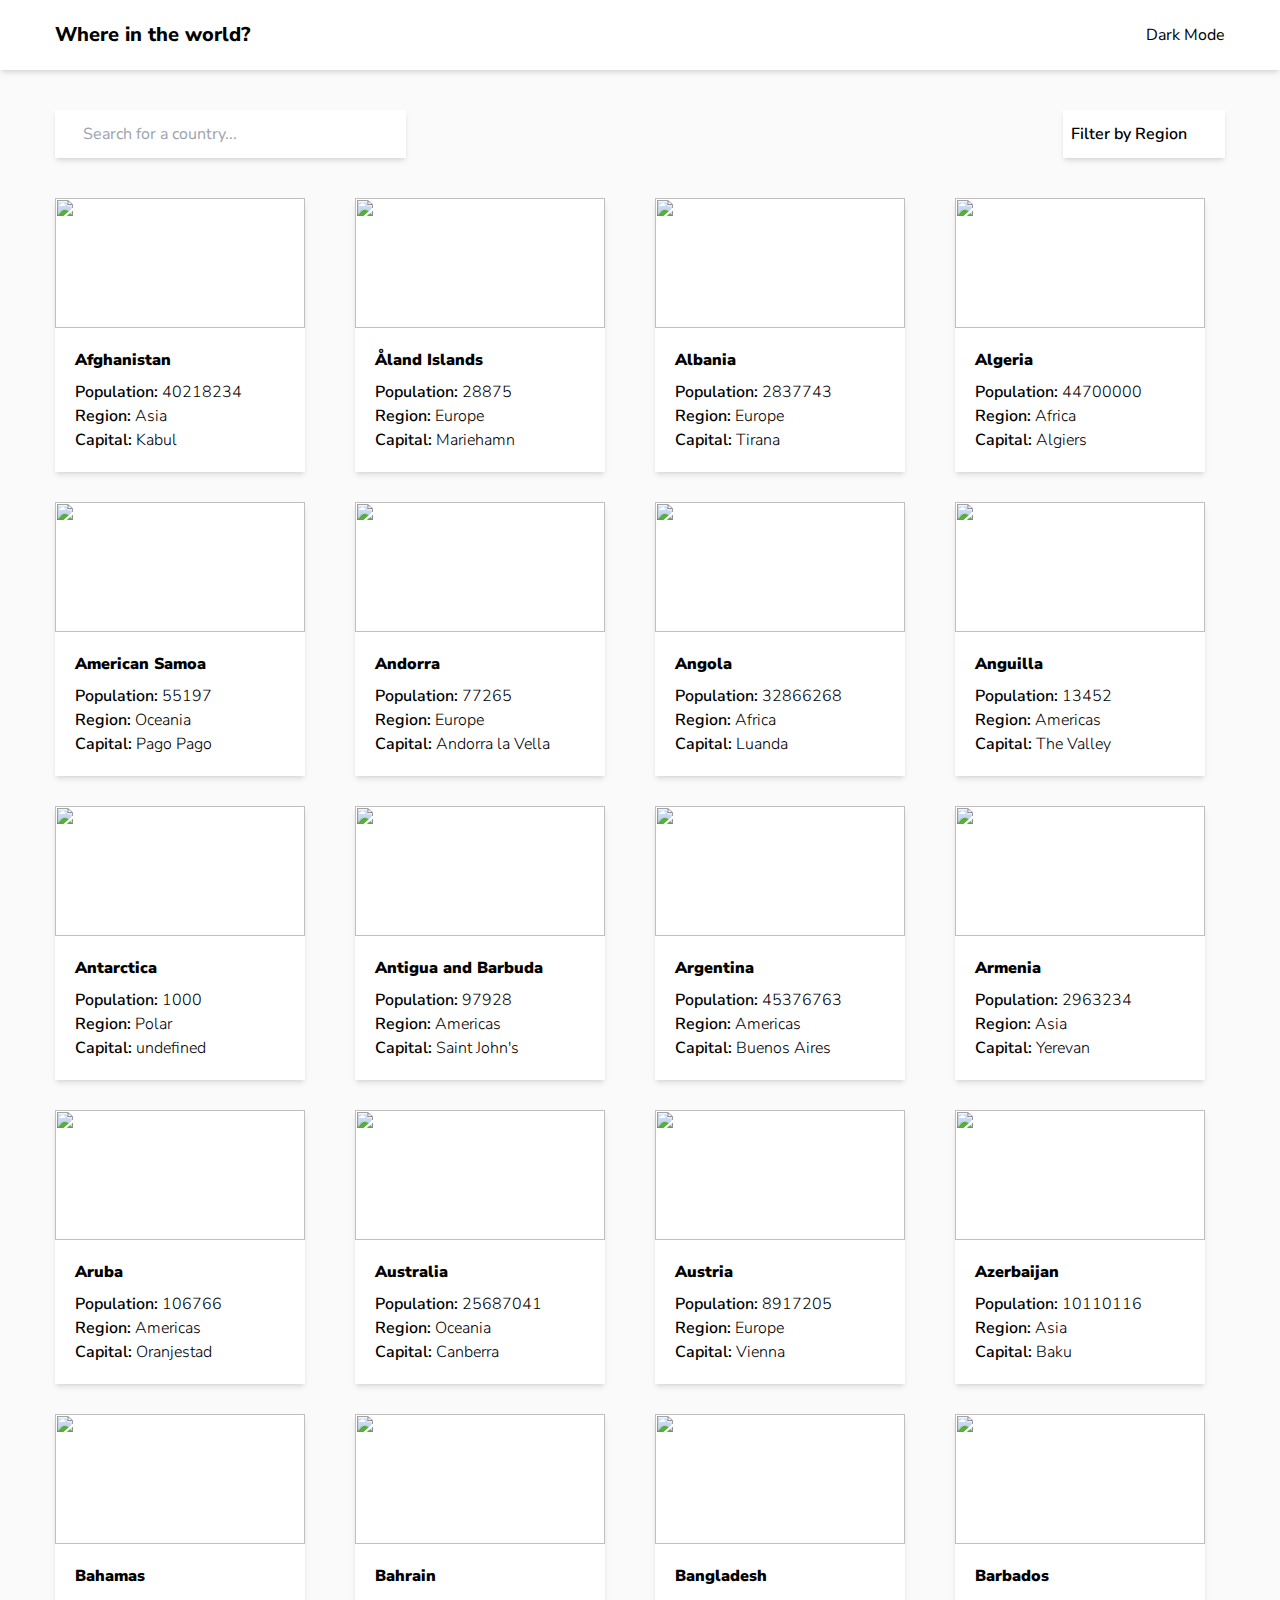
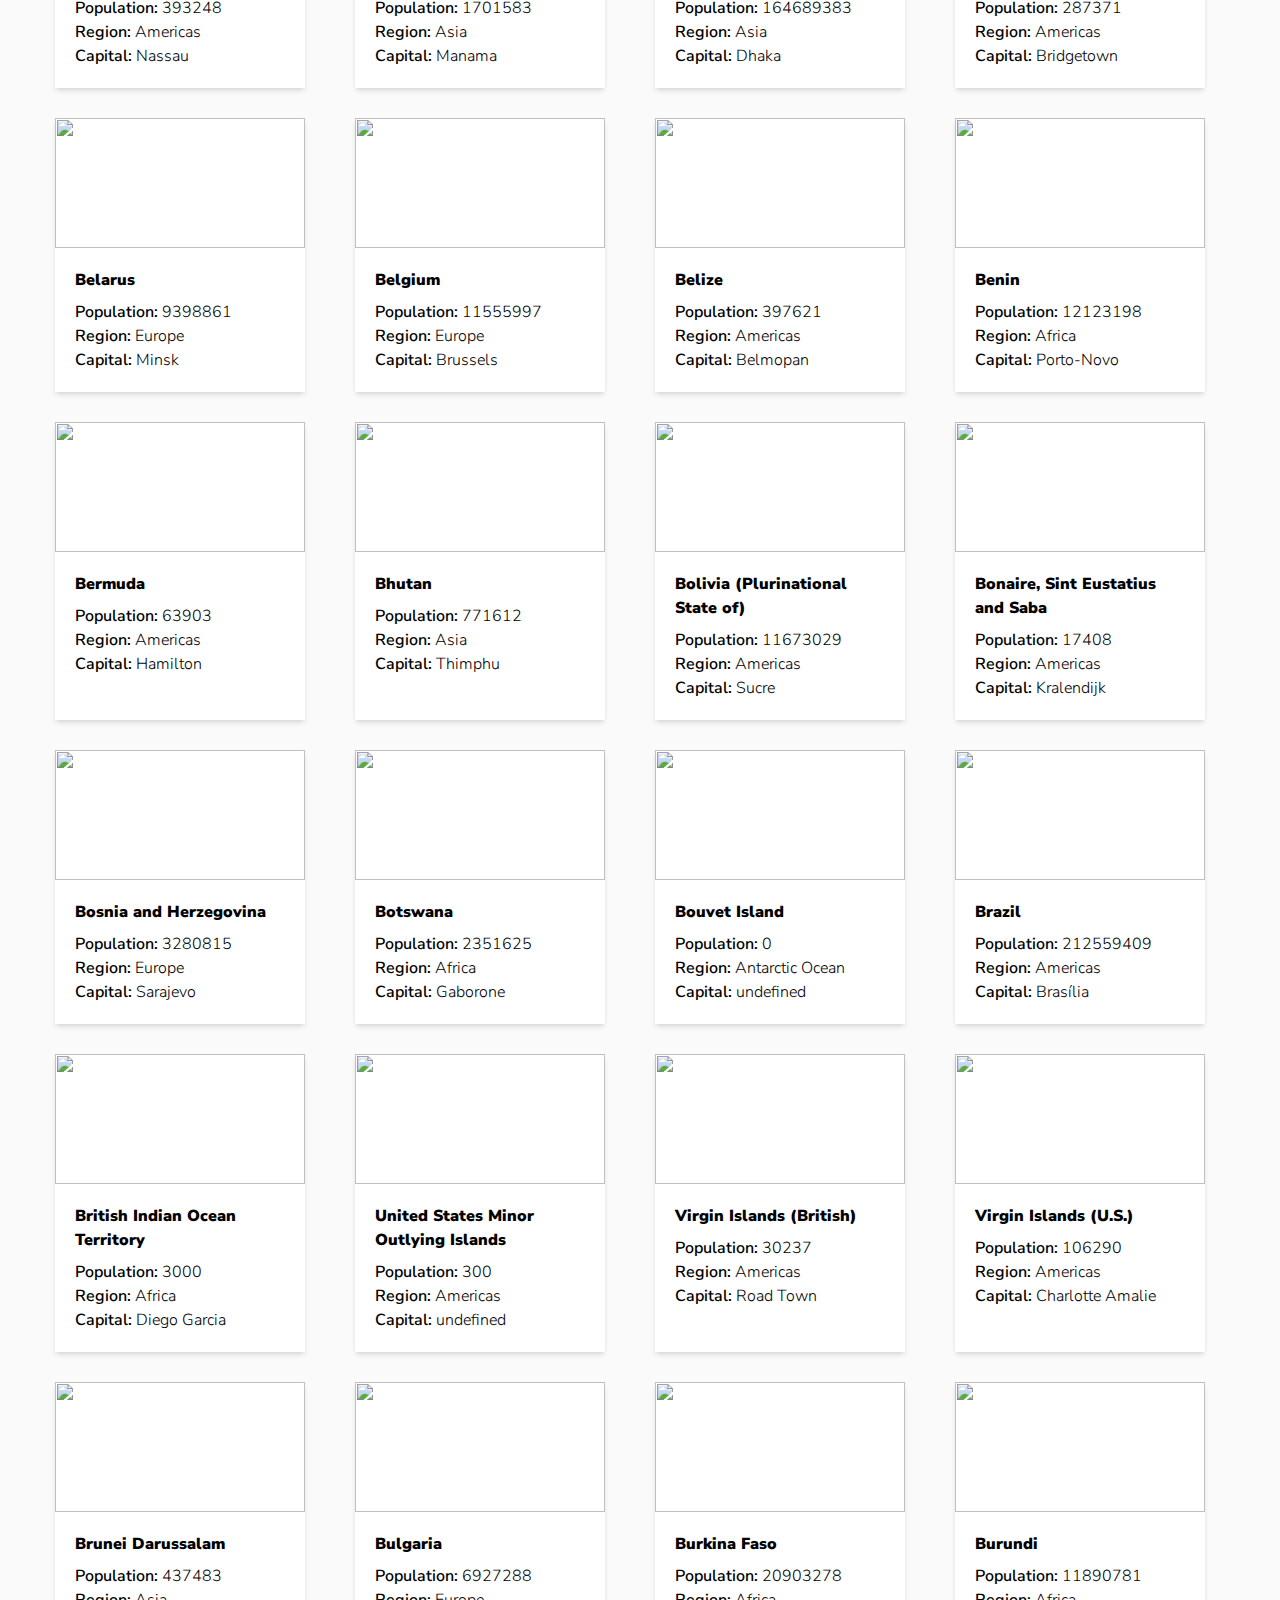
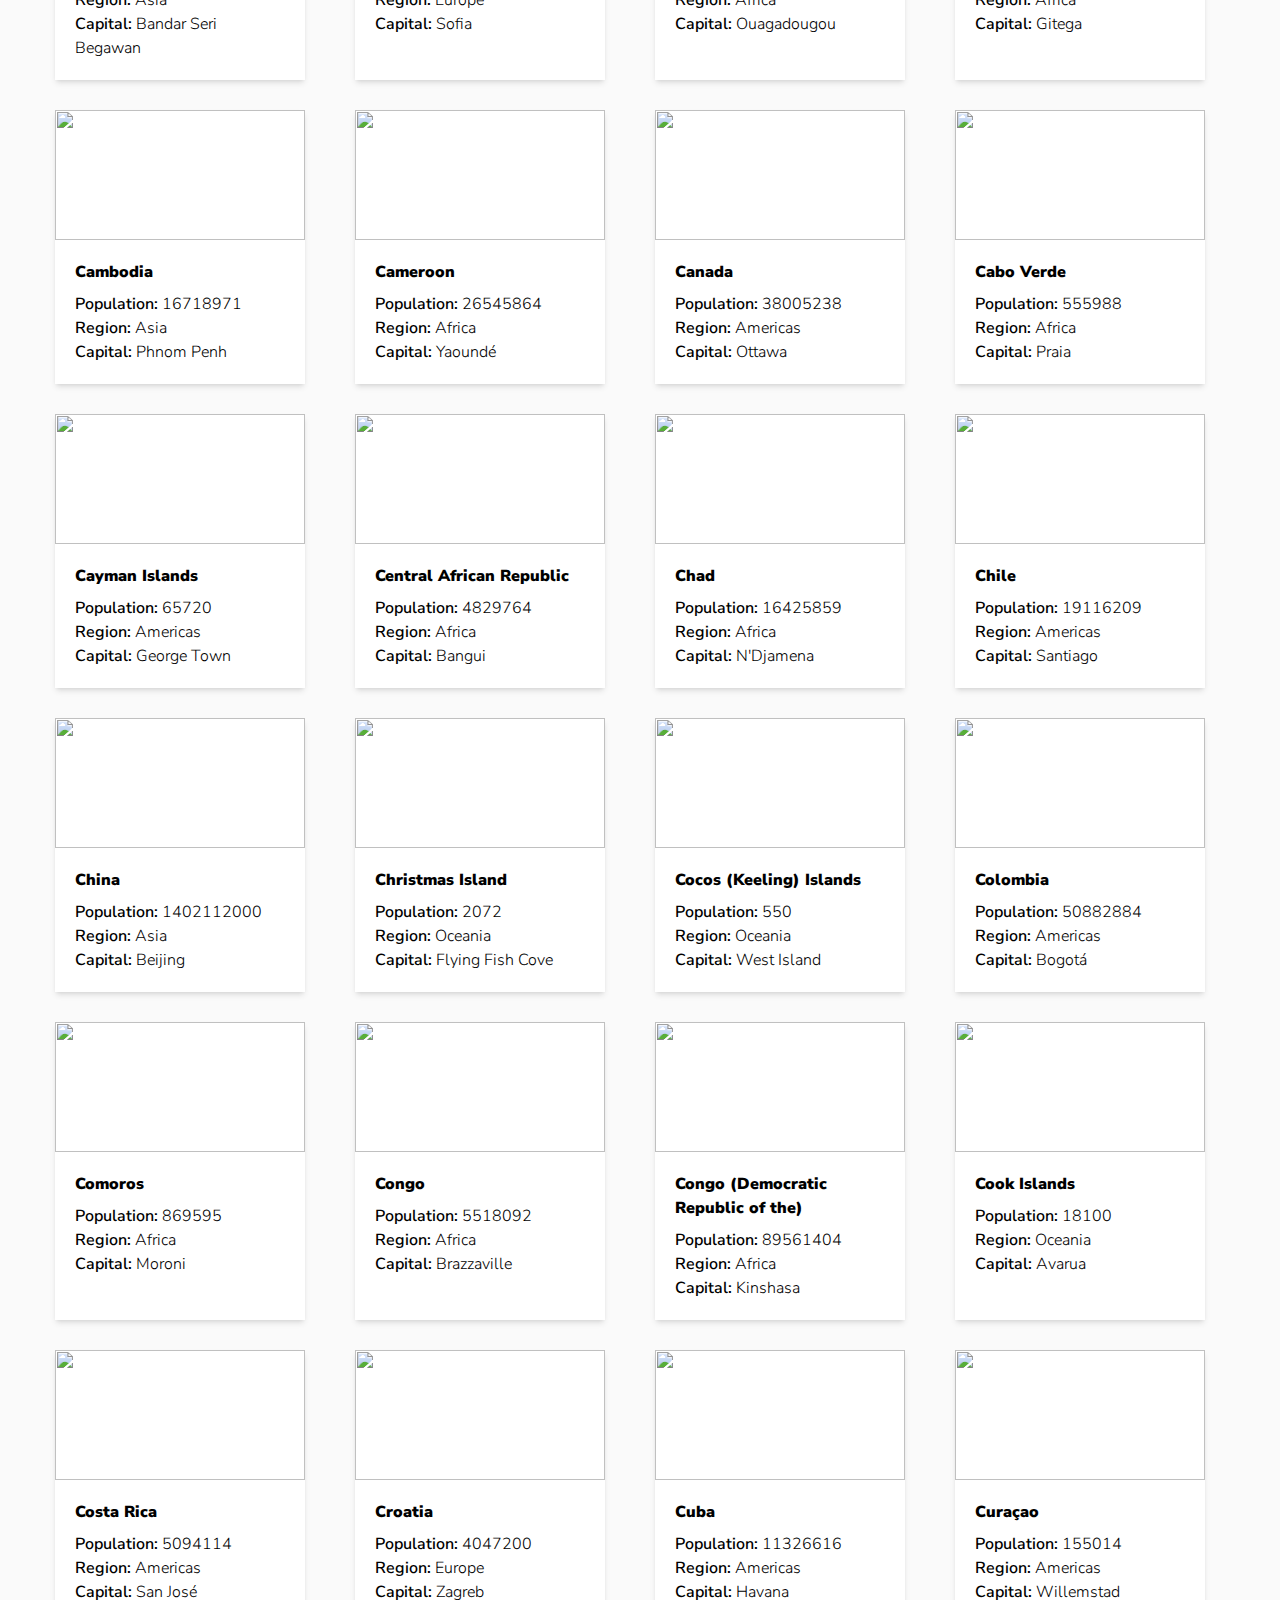
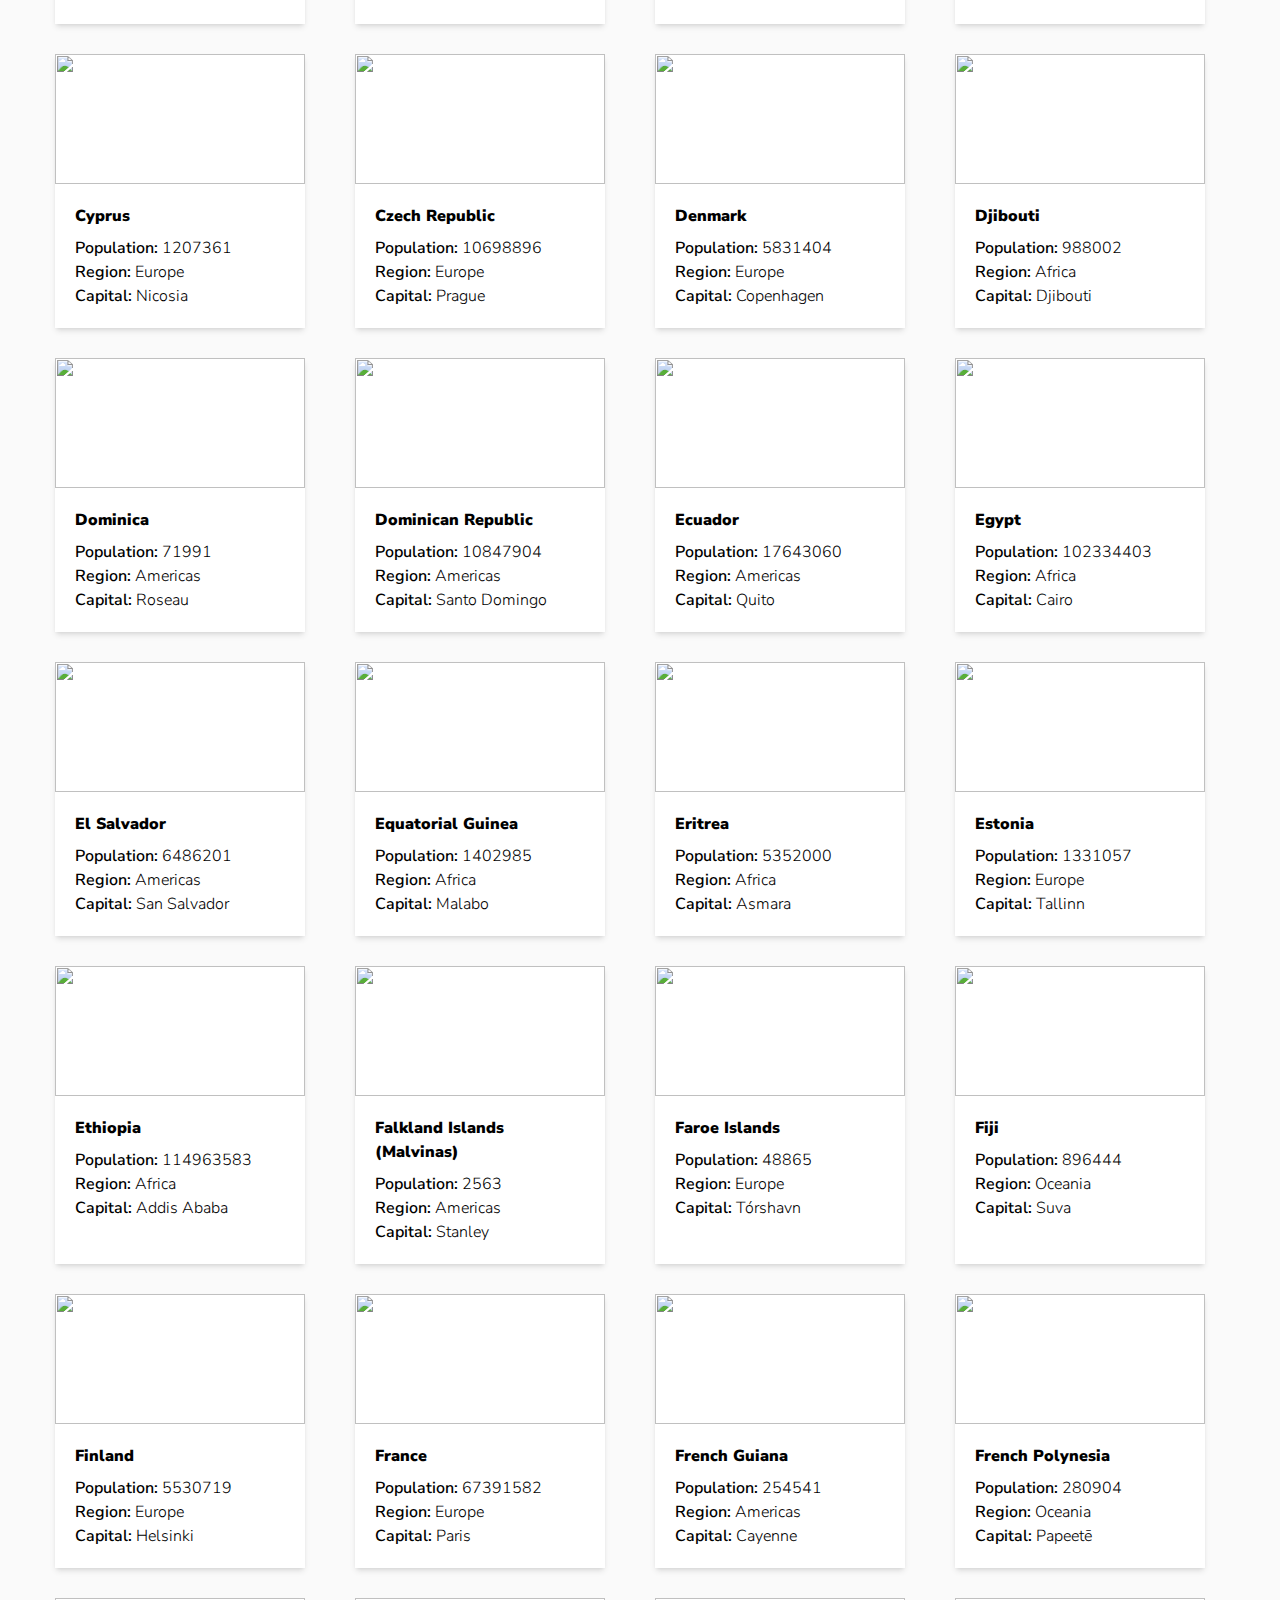
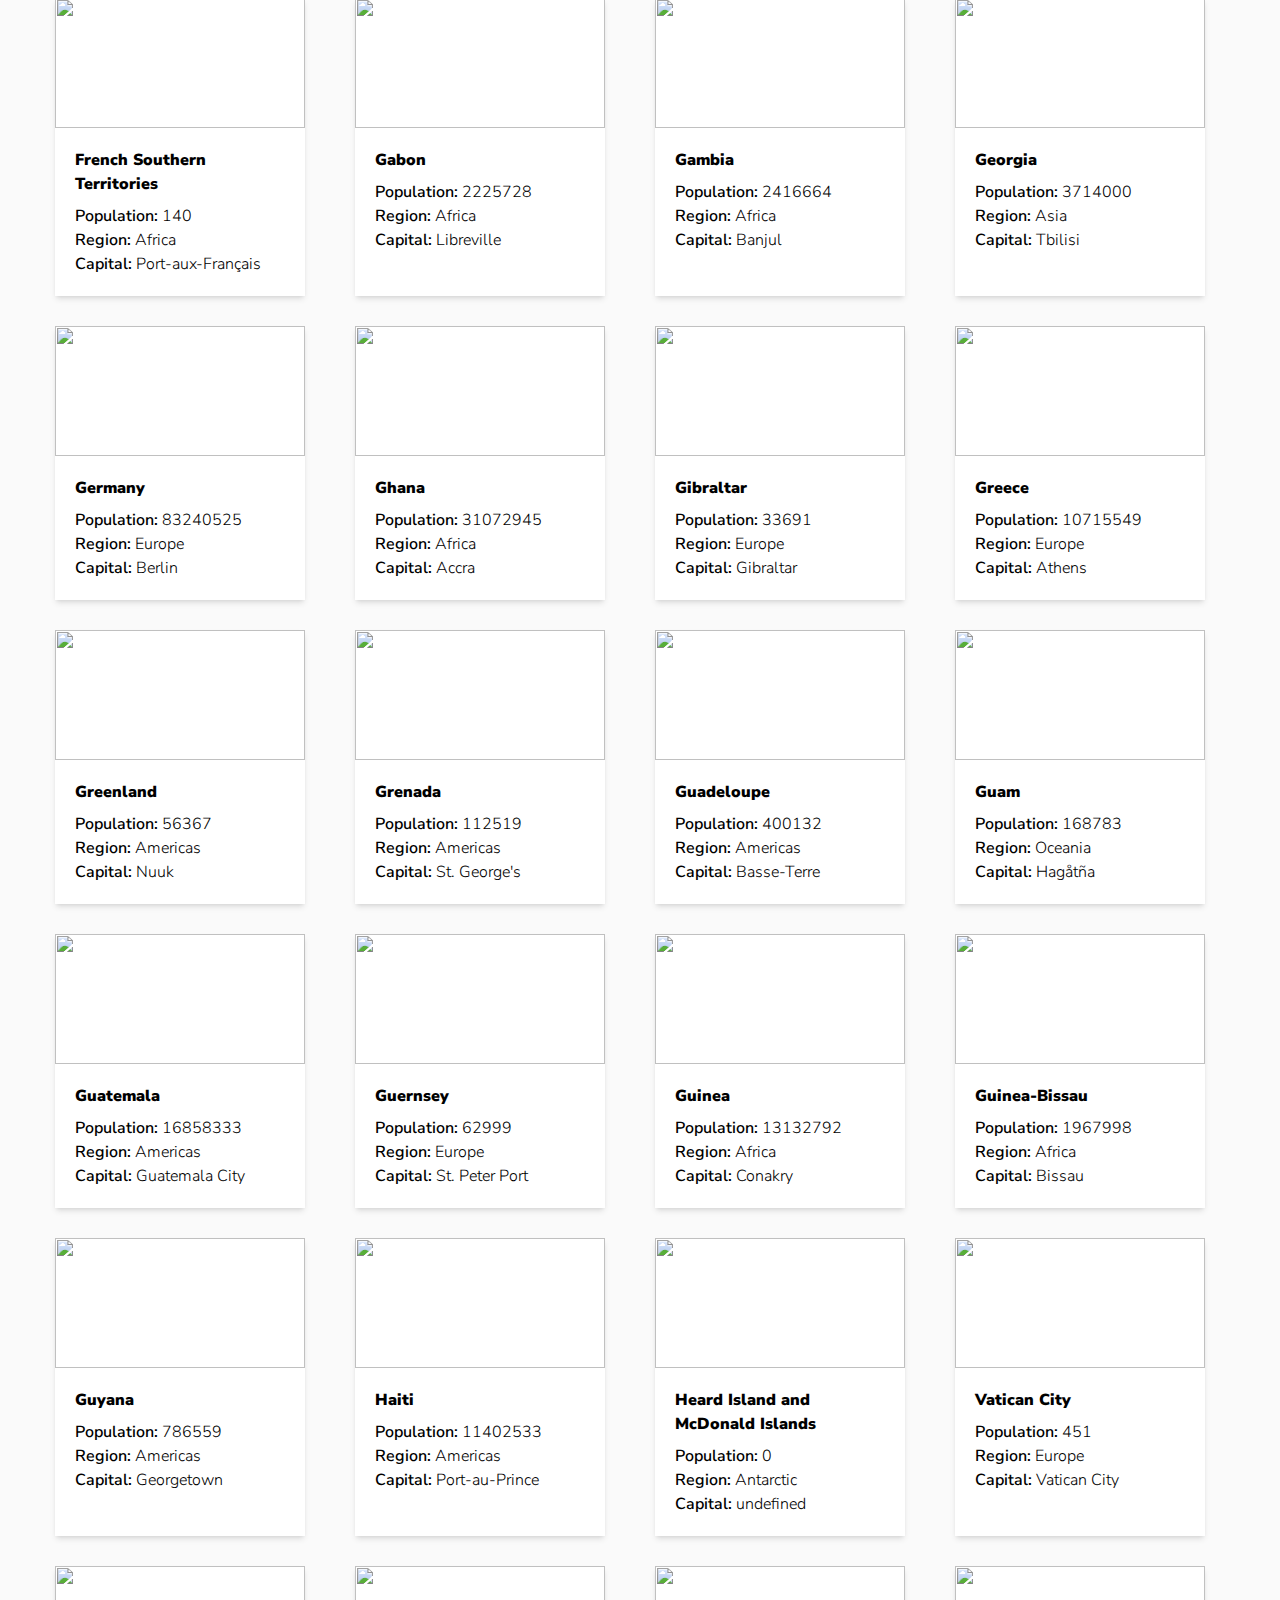
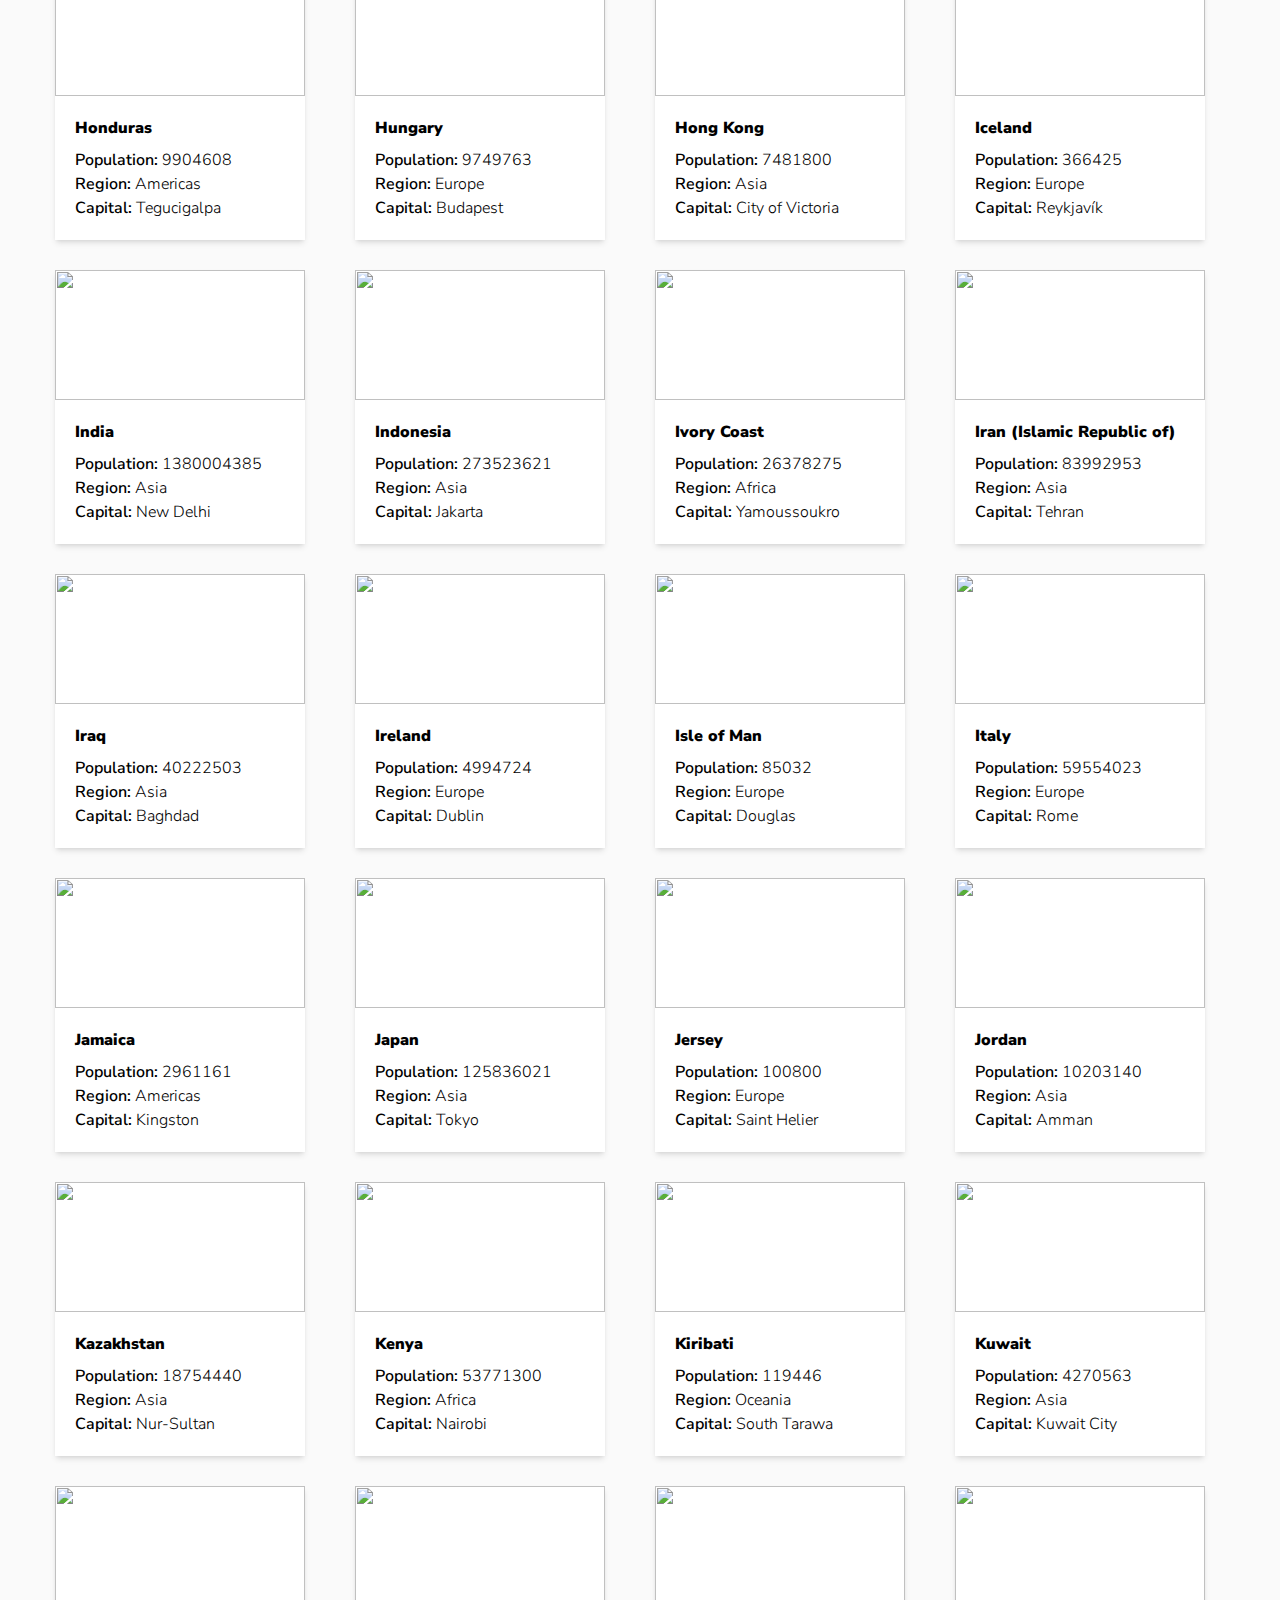
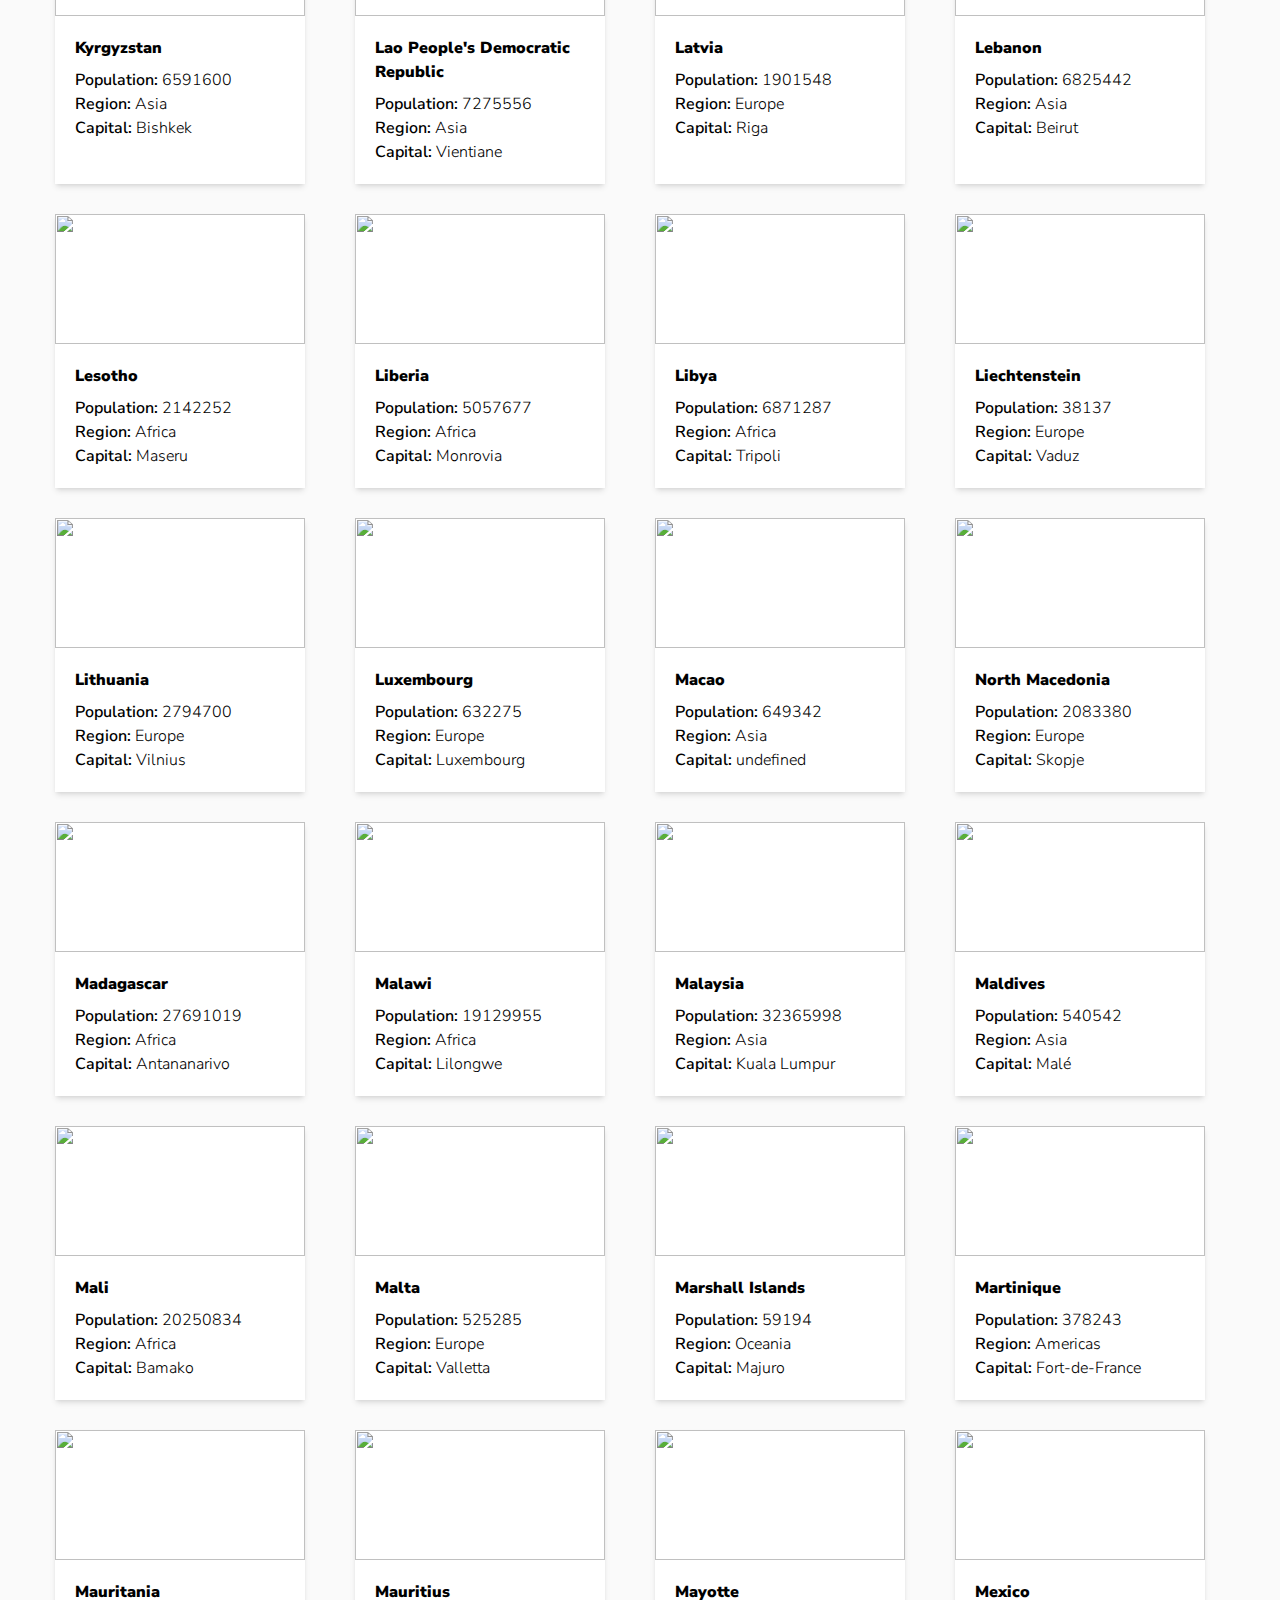
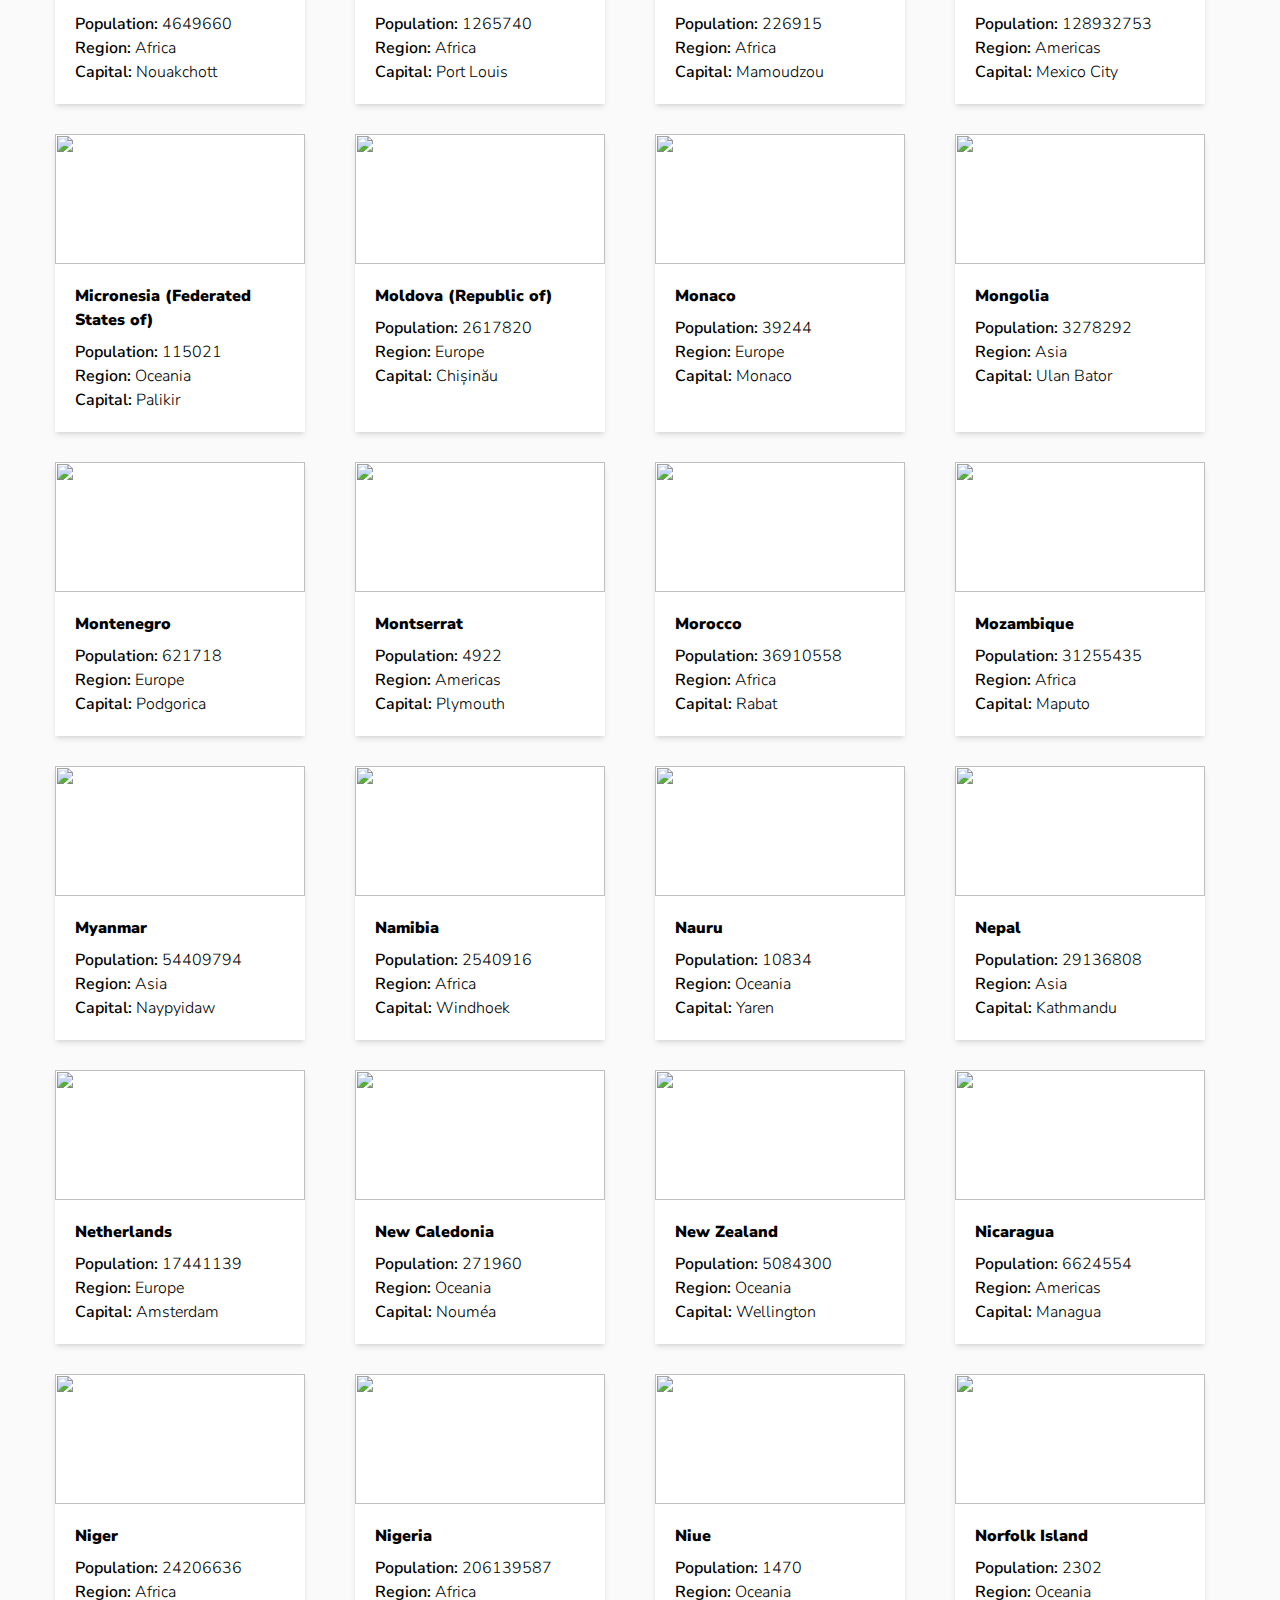
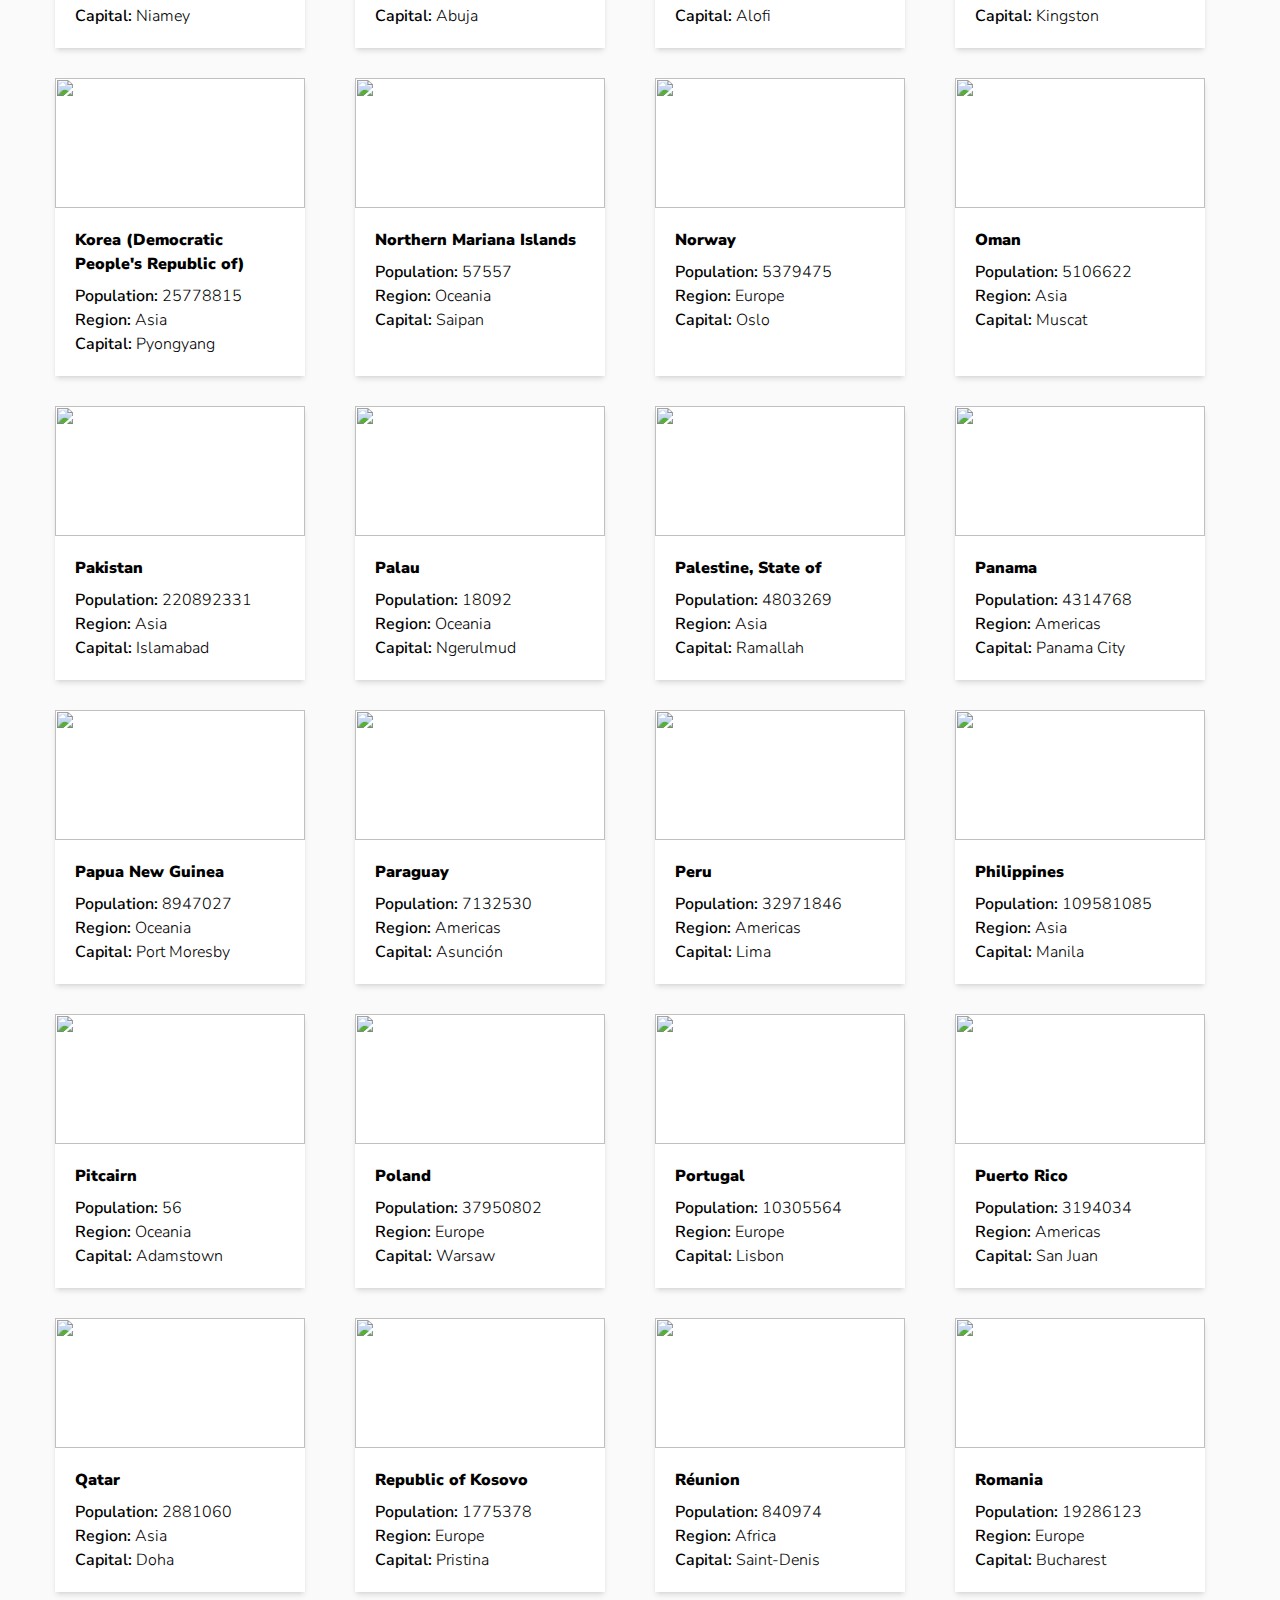
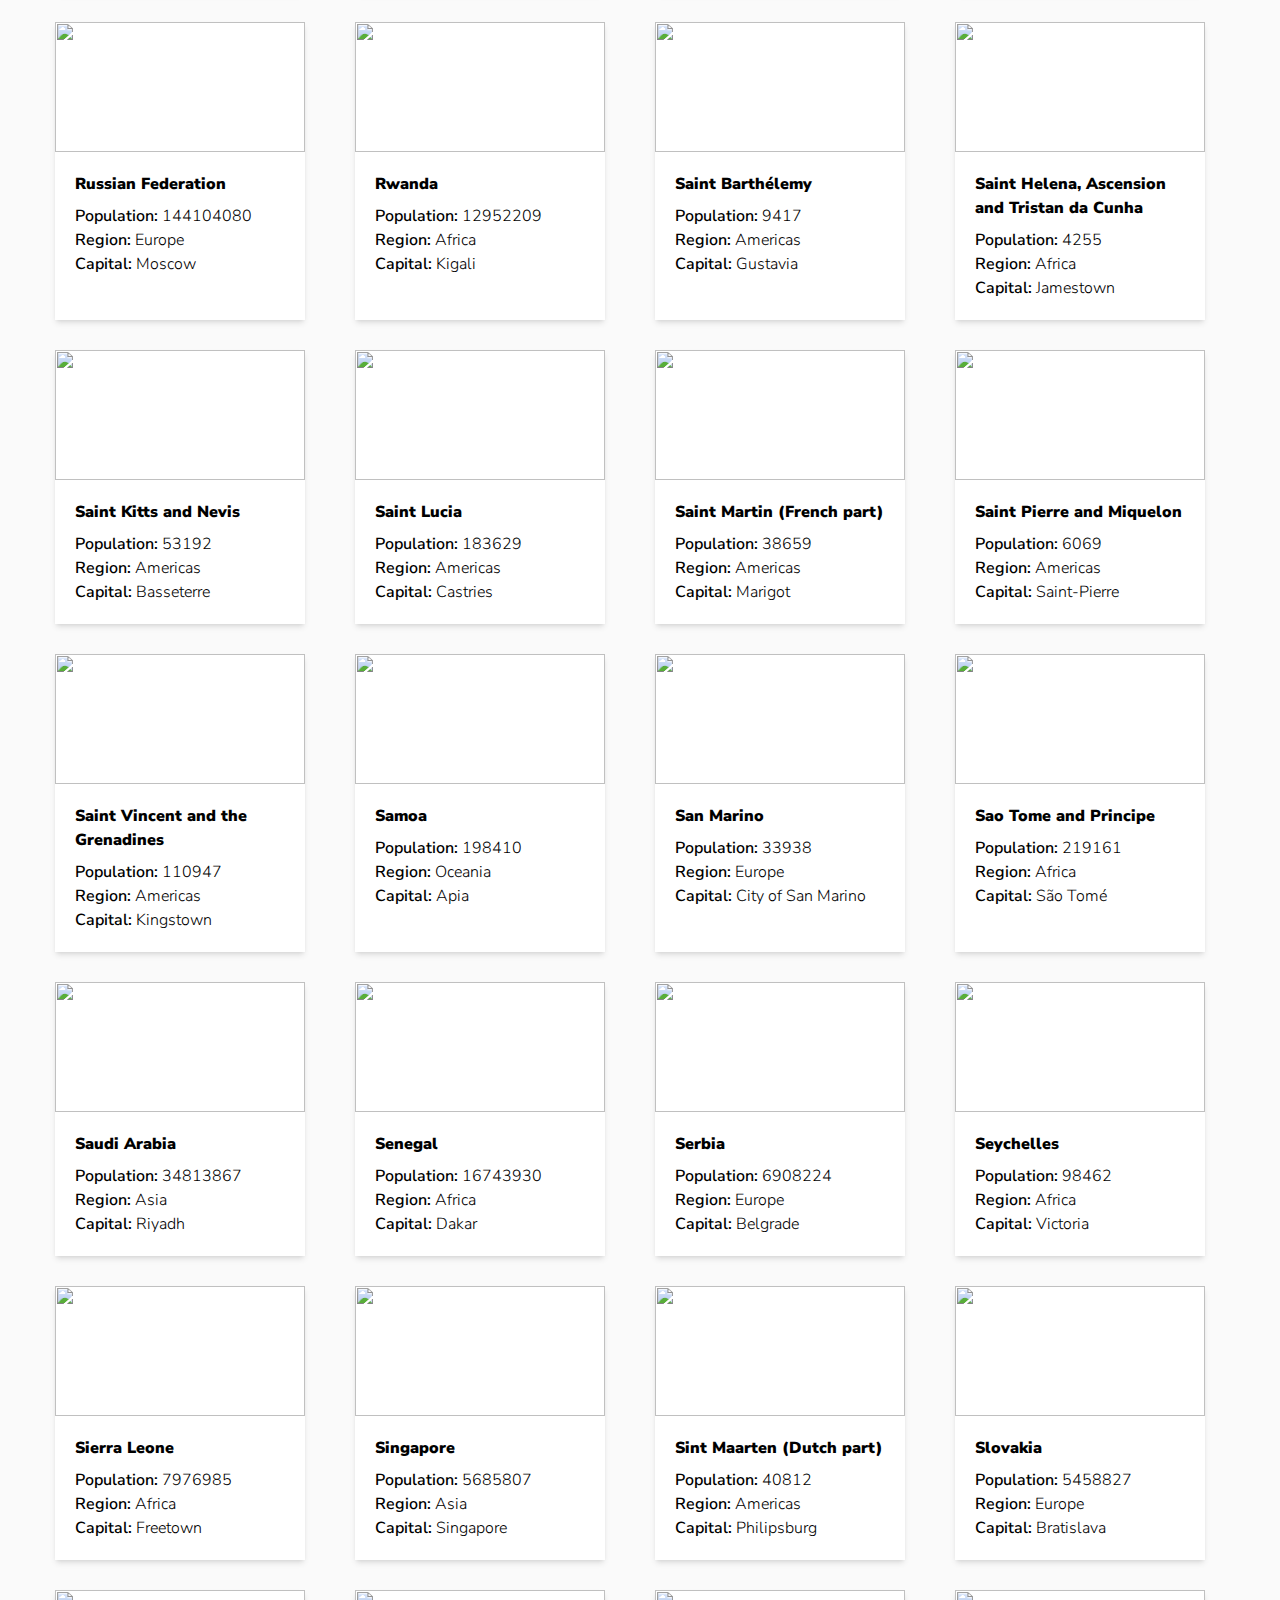
==== index.html @ 945b405a "i add home page" ====
<!DOCTYPE html>
<html lang="en">
<head>
    <meta charset="UTF-8">
    <meta name="viewport" content="width=device-width, initial-scale=1.0">
    <title>Document</title>
    <link rel="stylesheet" href="css/style.css">
    <!-- font family -->
    <link rel="preconnect" href="https://fonts.googleapis.com">
    <link rel="preconnect" href="https://fonts.gstatic.com" crossorigin>
    <link href="https://fonts.googleapis.com/css2?family=Nunito+Sans:ital,opsz,wght@0,6..12,200..1000;1,6..12,200..1000&display=swap" rel="stylesheet">
    <!-- Font Awesome -->
    <link rel="stylesheet" href="https://cdnjs.cloudflare.com/ajax/libs/font-awesome/6.6.0/css/all.min.css" integrity="sha512-Kc323vGBEqzTmouAECnVceyQqyqdsSiqLQISBL29aUW4U/M7pSPA/gEUZQqv1cwx4OnYxTxve5UMg5GT6L4JJg==" crossorigin="anonymous" referrerpolicy="no-referrer" />
</head>
<body class="bg-[hsl(0,0%,98%)] dark:bg-[hsl(207,26%,17%)] dark:text-[hsl(0,0%,100%)]">
    <!-- Start Header -->
    <header class="bg-white dark:bg-[hsl(209,23%,22%)] shadow-md py-[20px]">
        <div class="container px-[15px] flex items-center justify-between">
            <h1 class="font-[800] text-[20px]">Where in the world?</h1>
            <div class="switch flex items-center gap-2 cursor-pointer">
                <i class="fa-regular fa-moon text-[16px]"></i>
                <p>Dark Mode</p>
            </div>
        </div>
    </header>
    <!-- End Header -->
    <!--Start Main  -->
    <main class="mt-[40px]">
        <div class="container px-[15px]">
            <!-- start serach party of main -->
            <section id="main-search" class="flex items-center justify-between">
                <div class="search bg-white dark:bg-[hsl(209,23%,22%)] shadow-md py-3 px-4 w-[30%]">
                    <i class="fa-solid fa-magnifying-glass"></i>
                    <input type="text" class="outline-none border-none ms-3 dark:bg-[hsl(209,23%,22%)]" id="country-search" placeholder="Search for a country...">
                </div>
                <div class="filter bg-white dark:bg-[hsl(209,23%,22%)] shadow-md py-3 px-2 relative">
                    <div class="filter-header flex items-center justify-between gap-[30px] cursor-pointer">
                        <p class="font-[600]">Filter by Region</p>
                        <i class="fa-solid fa-angle-up"></i>
                    </div>
                    <ul class="filter-content absolute bg-white dark:bg-[hsl(209,23%,22%)] w-full left-0 transition-all duration-500 ease-in invisible  py-3 px-2 shadow-md">
                        <li>Africa</li>
                        <li>Americas</li>
                        <li>Asia</li>
                        <li>Europe</li>
                        <li>Oceania</li>
                    </ul>

                </div>
            </section>
            <!-- End serach party of main -->
            <!-- start party of countrys -->
            <section id="main-countries" class="mt-[40px] grid grid-cols-auto-fill-250 gap-[30px]">
                <!-- <article class="bg-white dark:bg-[hsl(209,23%,22%)] shadow-md w-[250px]">
                    <img class="object-cover w-full h-[130px]" src="al.png" alt="">
                    <div class="article-content p-5">
                        <h2 class="font-[900] mb-2">Germany</h2>
                        <p class="font-[300]"><span class="font-[600]">Population:</span> 144545645</p>
                        <p class="font-[300]"><span class="font-[600]">Region:</span> Asia</p>
                        <p class="font-[300]"><span class="font-[600]">Capital:</span> Kabiol</p>
                    </div>
                </article> -->
                
                
                
                
            </section>
        </div>
    </main>
    <!--End Main  -->
    <script src="js/script.js"></script>
</body>
</html>
---- css/style.css ----
/*
! tailwindcss v3.4.7 | MIT License | https://tailwindcss.com
*/

/*
1. Prevent padding and border from affecting element width. (https://github.com/mozdevs/cssremedy/issues/4)
2. Allow adding a border to an element by just adding a border-width. (https://github.com/tailwindcss/tailwindcss/pull/116)
*/

*,
::before,
::after {
  box-sizing: border-box;
  /* 1 */
  border-width: 0;
  /* 2 */
  border-style: solid;
  /* 2 */
  border-color: #e5e7eb;
  /* 2 */
}

::before,
::after {
  --tw-content: '';
}

/*
1. Use a consistent sensible line-height in all browsers.
2. Prevent adjustments of font size after orientation changes in iOS.
3. Use a more readable tab size.
4. Use the user's configured `sans` font-family by default.
5. Use the user's configured `sans` font-feature-settings by default.
6. Use the user's configured `sans` font-variation-settings by default.
7. Disable tap highlights on iOS
*/

html,
:host {
  line-height: 1.5;
  /* 1 */
  -webkit-text-size-adjust: 100%;
  /* 2 */
  -moz-tab-size: 4;
  /* 3 */
  -o-tab-size: 4;
     tab-size: 4;
  /* 3 */
  font-family: ui-sans-serif, system-ui, sans-serif, "Apple Color Emoji", "Segoe UI Emoji", "Segoe UI Symbol", "Noto Color Emoji";
  /* 4 */
  font-feature-settings: normal;
  /* 5 */
  font-variation-settings: normal;
  /* 6 */
  -webkit-tap-highlight-color: transparent;
  /* 7 */
}

/*
1. Remove the margin in all browsers.
2. Inherit line-height from `html` so users can set them as a class directly on the `html` element.
*/

body {
  margin: 0;
  /* 1 */
  line-height: inherit;
  /* 2 */
}

/*
1. Add the correct height in Firefox.
2. Correct the inheritance of border color in Firefox. (https://bugzilla.mozilla.org/show_bug.cgi?id=190655)
3. Ensure horizontal rules are visible by default.
*/

hr {
  height: 0;
  /* 1 */
  color: inherit;
  /* 2 */
  border-top-width: 1px;
  /* 3 */
}

/*
Add the correct text decoration in Chrome, Edge, and Safari.
*/

abbr:where([title]) {
  -webkit-text-decoration: underline dotted;
          text-decoration: underline dotted;
}

/*
Remove the default font size and weight for headings.
*/

h1,
h2,
h3,
h4,
h5,
h6 {
  font-size: inherit;
  font-weight: inherit;
}

/*
Reset links to optimize for opt-in styling instead of opt-out.
*/

a {
  color: inherit;
  text-decoration: inherit;
}

/*
Add the correct font weight in Edge and Safari.
*/

b,
strong {
  font-weight: bolder;
}

/*
1. Use the user's configured `mono` font-family by default.
2. Use the user's configured `mono` font-feature-settings by default.
3. Use the user's configured `mono` font-variation-settings by default.
4. Correct the odd `em` font sizing in all browsers.
*/

code,
kbd,
samp,
pre {
  font-family: ui-monospace, SFMono-Regular, Menlo, Monaco, Consolas, "Liberation Mono", "Courier New", monospace;
  /* 1 */
  font-feature-settings: normal;
  /* 2 */
  font-variation-settings: normal;
  /* 3 */
  font-size: 1em;
  /* 4 */
}

/*
Add the correct font size in all browsers.
*/

small {
  font-size: 80%;
}

/*
Prevent `sub` and `sup` elements from affecting the line height in all browsers.
*/

sub,
sup {
  font-size: 75%;
  line-height: 0;
  position: relative;
  vertical-align: baseline;
}

sub {
  bottom: -0.25em;
}

sup {
  top: -0.5em;
}

/*
1. Remove text indentation from table contents in Chrome and Safari. (https://bugs.chromium.org/p/chromium/issues/detail?id=999088, https://bugs.webkit.org/show_bug.cgi?id=201297)
2. Correct table border color inheritance in all Chrome and Safari. (https://bugs.chromium.org/p/chromium/issues/detail?id=935729, https://bugs.webkit.org/show_bug.cgi?id=195016)
3. Remove gaps between table borders by default.
*/

table {
  text-indent: 0;
  /* 1 */
  border-color: inherit;
  /* 2 */
  border-collapse: collapse;
  /* 3 */
}

/*
1. Change the font styles in all browsers.
2. Remove the margin in Firefox and Safari.
3. Remove default padding in all browsers.
*/

button,
input,
optgroup,
select,
textarea {
  font-family: inherit;
  /* 1 */
  font-feature-settings: inherit;
  /* 1 */
  font-variation-settings: inherit;
  /* 1 */
  font-size: 100%;
  /* 1 */
  font-weight: inherit;
  /* 1 */
  line-height: inherit;
  /* 1 */
  letter-spacing: inherit;
  /* 1 */
  color: inherit;
  /* 1 */
  margin: 0;
  /* 2 */
  padding: 0;
  /* 3 */
}

/*
Remove the inheritance of text transform in Edge and Firefox.
*/

button,
select {
  text-transform: none;
}

/*
1. Correct the inability to style clickable types in iOS and Safari.
2. Remove default button styles.
*/

button,
input:where([type='button']),
input:where([type='reset']),
input:where([type='submit']) {
  -webkit-appearance: button;
  /* 1 */
  background-color: transparent;
  /* 2 */
  background-image: none;
  /* 2 */
}

/*
Use the modern Firefox focus style for all focusable elements.
*/

:-moz-focusring {
  outline: auto;
}

/*
Remove the additional `:invalid` styles in Firefox. (https://github.com/mozilla/gecko-dev/blob/2f9eacd9d3d995c937b4251a5557d95d494c9be1/layout/style/res/forms.css#L728-L737)
*/

:-moz-ui-invalid {
  box-shadow: none;
}

/*
Add the correct vertical alignment in Chrome and Firefox.
*/

progress {
  vertical-align: baseline;
}

/*
Correct the cursor style of increment and decrement buttons in Safari.
*/

::-webkit-inner-spin-button,
::-webkit-outer-spin-button {
  height: auto;
}

/*
1. Correct the odd appearance in Chrome and Safari.
2. Correct the outline style in Safari.
*/

[type='search'] {
  -webkit-appearance: textfield;
  /* 1 */
  outline-offset: -2px;
  /* 2 */
}

/*
Remove the inner padding in Chrome and Safari on macOS.
*/

::-webkit-search-decoration {
  -webkit-appearance: none;
}

/*
1. Correct the inability to style clickable types in iOS and Safari.
2. Change font properties to `inherit` in Safari.
*/

::-webkit-file-upload-button {
  -webkit-appearance: button;
  /* 1 */
  font: inherit;
  /* 2 */
}

/*
Add the correct display in Chrome and Safari.
*/

summary {
  display: list-item;
}

/*
Removes the default spacing and border for appropriate elements.
*/

blockquote,
dl,
dd,
h1,
h2,
h3,
h4,
h5,
h6,
hr,
figure,
p,
pre {
  margin: 0;
}

fieldset {
  margin: 0;
  padding: 0;
}

legend {
  padding: 0;
}

ol,
ul,
menu {
  list-style: none;
  margin: 0;
  padding: 0;
}

/*
Reset default styling for dialogs.
*/

dialog {
  padding: 0;
}

/*
Prevent resizing textareas horizontally by default.
*/

textarea {
  resize: vertical;
}

/*
1. Reset the default placeholder opacity in Firefox. (https://github.com/tailwindlabs/tailwindcss/issues/3300)
2. Set the default placeholder color to the user's configured gray 400 color.
*/

input::-moz-placeholder, textarea::-moz-placeholder {
  opacity: 1;
  /* 1 */
  color: #9ca3af;
  /* 2 */
}

input::placeholder,
textarea::placeholder {
  opacity: 1;
  /* 1 */
  color: #9ca3af;
  /* 2 */
}

/*
Set the default cursor for buttons.
*/

button,
[role="button"] {
  cursor: pointer;
}

/*
Make sure disabled buttons don't get the pointer cursor.
*/

:disabled {
  cursor: default;
}

/*
1. Make replaced elements `display: block` by default. (https://github.com/mozdevs/cssremedy/issues/14)
2. Add `vertical-align: middle` to align replaced elements more sensibly by default. (https://github.com/jensimmons/cssremedy/issues/14#issuecomment-634934210)
   This can trigger a poorly considered lint error in some tools but is included by design.
*/

img,
svg,
video,
canvas,
audio,
iframe,
embed,
object {
  display: block;
  /* 1 */
  vertical-align: middle;
  /* 2 */
}

/*
Constrain images and videos to the parent width and preserve their intrinsic aspect ratio. (https://github.com/mozdevs/cssremedy/issues/14)
*/

img,
video {
  max-width: 100%;
  height: auto;
}

/* Make elements with the HTML hidden attribute stay hidden by default */

[hidden] {
  display: none;
}

html {
  font-family: "Nunito Sans", sans-serif;
}

*, ::before, ::after {
  --tw-border-spacing-x: 0;
  --tw-border-spacing-y: 0;
  --tw-translate-x: 0;
  --tw-translate-y: 0;
  --tw-rotate: 0;
  --tw-skew-x: 0;
  --tw-skew-y: 0;
  --tw-scale-x: 1;
  --tw-scale-y: 1;
  --tw-pan-x:  ;
  --tw-pan-y:  ;
  --tw-pinch-zoom:  ;
  --tw-scroll-snap-strictness: proximity;
  --tw-gradient-from-position:  ;
  --tw-gradient-via-position:  ;
  --tw-gradient-to-position:  ;
  --tw-ordinal:  ;
  --tw-slashed-zero:  ;
  --tw-numeric-figure:  ;
  --tw-numeric-spacing:  ;
  --tw-numeric-fraction:  ;
  --tw-ring-inset:  ;
  --tw-ring-offset-width: 0px;
  --tw-ring-offset-color: #fff;
  --tw-ring-color: rgb(59 130 246 / 0.5);
  --tw-ring-offset-shadow: 0 0 #0000;
  --tw-ring-shadow: 0 0 #0000;
  --tw-shadow: 0 0 #0000;
  --tw-shadow-colored: 0 0 #0000;
  --tw-blur:  ;
  --tw-brightness:  ;
  --tw-contrast:  ;
  --tw-grayscale:  ;
  --tw-hue-rotate:  ;
  --tw-invert:  ;
  --tw-saturate:  ;
  --tw-sepia:  ;
  --tw-drop-shadow:  ;
  --tw-backdrop-blur:  ;
  --tw-backdrop-brightness:  ;
  --tw-backdrop-contrast:  ;
  --tw-backdrop-grayscale:  ;
  --tw-backdrop-hue-rotate:  ;
  --tw-backdrop-invert:  ;
  --tw-backdrop-opacity:  ;
  --tw-backdrop-saturate:  ;
  --tw-backdrop-sepia:  ;
  --tw-contain-size:  ;
  --tw-contain-layout:  ;
  --tw-contain-paint:  ;
  --tw-contain-style:  ;
}

::backdrop {
  --tw-border-spacing-x: 0;
  --tw-border-spacing-y: 0;
  --tw-translate-x: 0;
  --tw-translate-y: 0;
  --tw-rotate: 0;
  --tw-skew-x: 0;
  --tw-skew-y: 0;
  --tw-scale-x: 1;
  --tw-scale-y: 1;
  --tw-pan-x:  ;
  --tw-pan-y:  ;
  --tw-pinch-zoom:  ;
  --tw-scroll-snap-strictness: proximity;
  --tw-gradient-from-position:  ;
  --tw-gradient-via-position:  ;
  --tw-gradient-to-position:  ;
  --tw-ordinal:  ;
  --tw-slashed-zero:  ;
  --tw-numeric-figure:  ;
  --tw-numeric-spacing:  ;
  --tw-numeric-fraction:  ;
  --tw-ring-inset:  ;
  --tw-ring-offset-width: 0px;
  --tw-ring-offset-color: #fff;
  --tw-ring-color: rgb(59 130 246 / 0.5);
  --tw-ring-offset-shadow: 0 0 #0000;
  --tw-ring-shadow: 0 0 #0000;
  --tw-shadow: 0 0 #0000;
  --tw-shadow-colored: 0 0 #0000;
  --tw-blur:  ;
  --tw-brightness:  ;
  --tw-contrast:  ;
  --tw-grayscale:  ;
  --tw-hue-rotate:  ;
  --tw-invert:  ;
  --tw-saturate:  ;
  --tw-sepia:  ;
  --tw-drop-shadow:  ;
  --tw-backdrop-blur:  ;
  --tw-backdrop-brightness:  ;
  --tw-backdrop-contrast:  ;
  --tw-backdrop-grayscale:  ;
  --tw-backdrop-hue-rotate:  ;
  --tw-backdrop-invert:  ;
  --tw-backdrop-opacity:  ;
  --tw-backdrop-saturate:  ;
  --tw-backdrop-sepia:  ;
  --tw-contain-size:  ;
  --tw-contain-layout:  ;
  --tw-contain-paint:  ;
  --tw-contain-style:  ;
}

.container {
  width: 100%;
  margin-right: auto;
  margin-left: auto;
}

@media (min-width: 576px) {
  .container {
    max-width: 576px;
  }
}

@media (min-width: 768px) {
  .container {
    max-width: 768px;
  }
}

@media (min-width: 992px) {
  .container {
    max-width: 992px;
  }
}

@media (min-width: 1200px) {
  .container {
    max-width: 1200px;
  }
}

@media (min-width: 1400px) {
  .container {
    max-width: 1400px;
  }
}

.filter-content li{
  cursor: pointer;
  font-weight:500
}

.filter-content li:hover{
  background-color: hsl(0,0%,95%);
}

.active{
  visibility: visible !important;
  top: 60px !important;
  opacity: 1 !important;
}

.invisible {
  visibility: hidden;
}

.absolute {
  position: absolute;
}

.relative {
  position: relative;
}

.left-0 {
  left: 0px;
}

.mb-2 {
  margin-bottom: 0.5rem;
}

.ms-3 {
  margin-inline-start: 0.75rem;
}

.mt-\[40px\] {
  margin-top: 40px;
}

.flex {
  display: flex;
}

.grid {
  display: grid;
}

.h-\[130px\] {
  height: 130px;
}

.w-\[250px\] {
  width: 250px;
}

.w-\[30\%\] {
  width: 30%;
}

.w-full {
  width: 100%;
}

.max-w-full {
  max-width: 100%;
}

.cursor-pointer {
  cursor: pointer;
}

.grid-cols-auto-fill-250 {
  grid-template-columns: repeat(auto-fill, minmax(250px, 1fr));
}

.items-center {
  align-items: center;
}

.justify-between {
  justify-content: space-between;
}

.gap-2 {
  gap: 0.5rem;
}

.gap-\[30px\] {
  gap: 30px;
}

.border-none {
  border-style: none;
}

.bg-\[hsl\(0\2c 0\%\2c 98\%\)\] {
  --tw-bg-opacity: 1;
  background-color: hsl(0 0% 98% / var(--tw-bg-opacity));
}

.bg-white {
  --tw-bg-opacity: 1;
  background-color: rgb(255 255 255 / var(--tw-bg-opacity));
}

.object-cover {
  -o-object-fit: cover;
     object-fit: cover;
}

.p-5 {
  padding: 1.25rem;
}

.px-2 {
  padding-left: 0.5rem;
  padding-right: 0.5rem;
}

.px-4 {
  padding-left: 1rem;
  padding-right: 1rem;
}

.px-\[15px\] {
  padding-left: 15px;
  padding-right: 15px;
}

.py-3 {
  padding-top: 0.75rem;
  padding-bottom: 0.75rem;
}

.py-\[20px\] {
  padding-top: 20px;
  padding-bottom: 20px;
}

.text-\[16px\] {
  font-size: 16px;
}

.text-\[20px\] {
  font-size: 20px;
}

.font-\[300\] {
  font-weight: 300;
}

.font-\[600\] {
  font-weight: 600;
}

.font-\[800\] {
  font-weight: 800;
}

.font-\[900\] {
  font-weight: 900;
}

.shadow-md {
  --tw-shadow: 0 4px 6px -1px rgb(0 0 0 / 0.1), 0 2px 4px -2px rgb(0 0 0 / 0.1);
  --tw-shadow-colored: 0 4px 6px -1px var(--tw-shadow-color), 0 2px 4px -2px var(--tw-shadow-color);
  box-shadow: var(--tw-ring-offset-shadow, 0 0 #0000), var(--tw-ring-shadow, 0 0 #0000), var(--tw-shadow);
}

.outline-none {
  outline: 2px solid transparent;
  outline-offset: 2px;
}

.filter {
  filter: var(--tw-blur) var(--tw-brightness) var(--tw-contrast) var(--tw-grayscale) var(--tw-hue-rotate) var(--tw-invert) var(--tw-saturate) var(--tw-sepia) var(--tw-drop-shadow);
}

.transition-all {
  transition-property: all;
  transition-timing-function: cubic-bezier(0.4, 0, 0.2, 1);
  transition-duration: 150ms;
}

.duration-500 {
  transition-duration: 500ms;
}

.ease-in {
  transition-timing-function: cubic-bezier(0.4, 0, 1, 1);
}

.dark\:bg-\[hsl\(207\2c 26\%\2c 17\%\)\]:is(.dark *) {
  --tw-bg-opacity: 1;
  background-color: hsl(207 26% 17% / var(--tw-bg-opacity));
}

.dark\:bg-\[hsl\(209\2c 23\%\2c 22\%\)\]:is(.dark *) {
  --tw-bg-opacity: 1;
  background-color: hsl(209 23% 22% / var(--tw-bg-opacity));
}

.dark\:text-\[hsl\(0\2c 0\%\2c 100\%\)\]:is(.dark *) {
  --tw-text-opacity: 1;
  color: hsl(0 0% 100% / var(--tw-text-opacity));
}
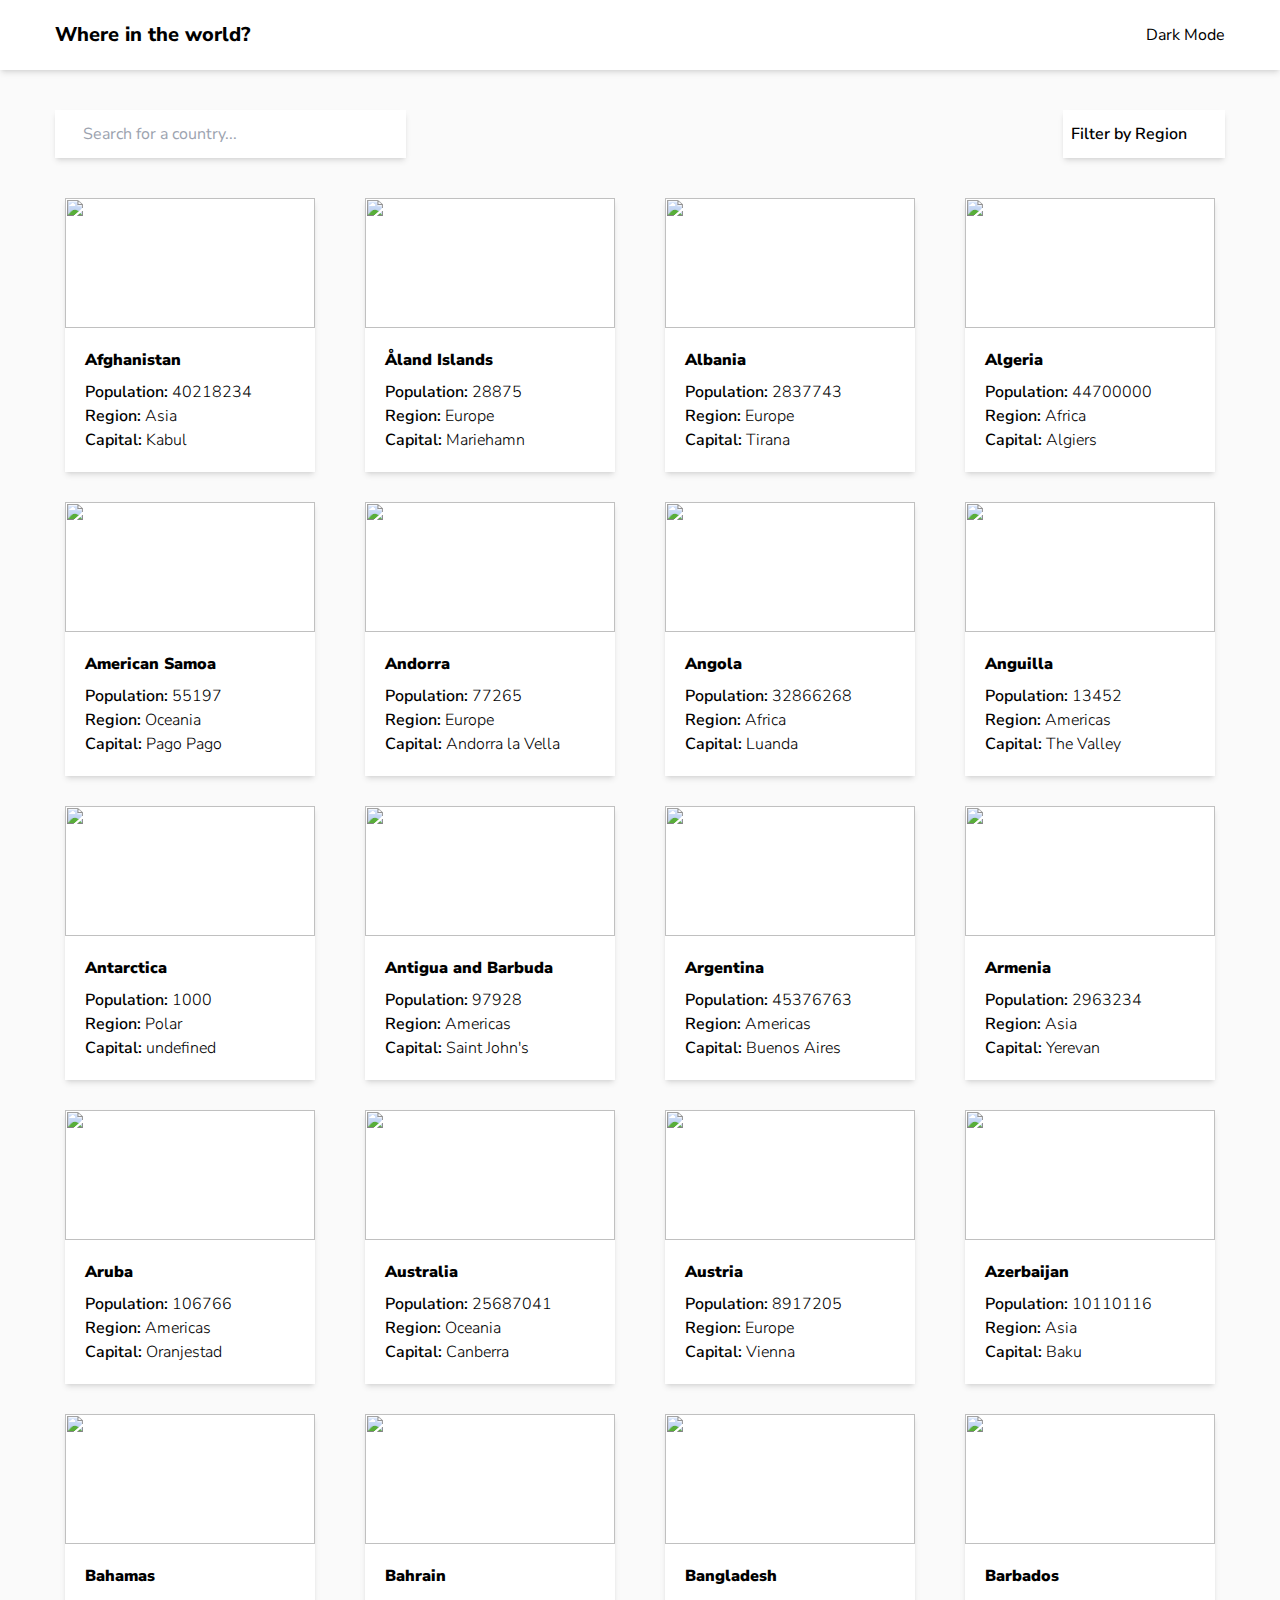
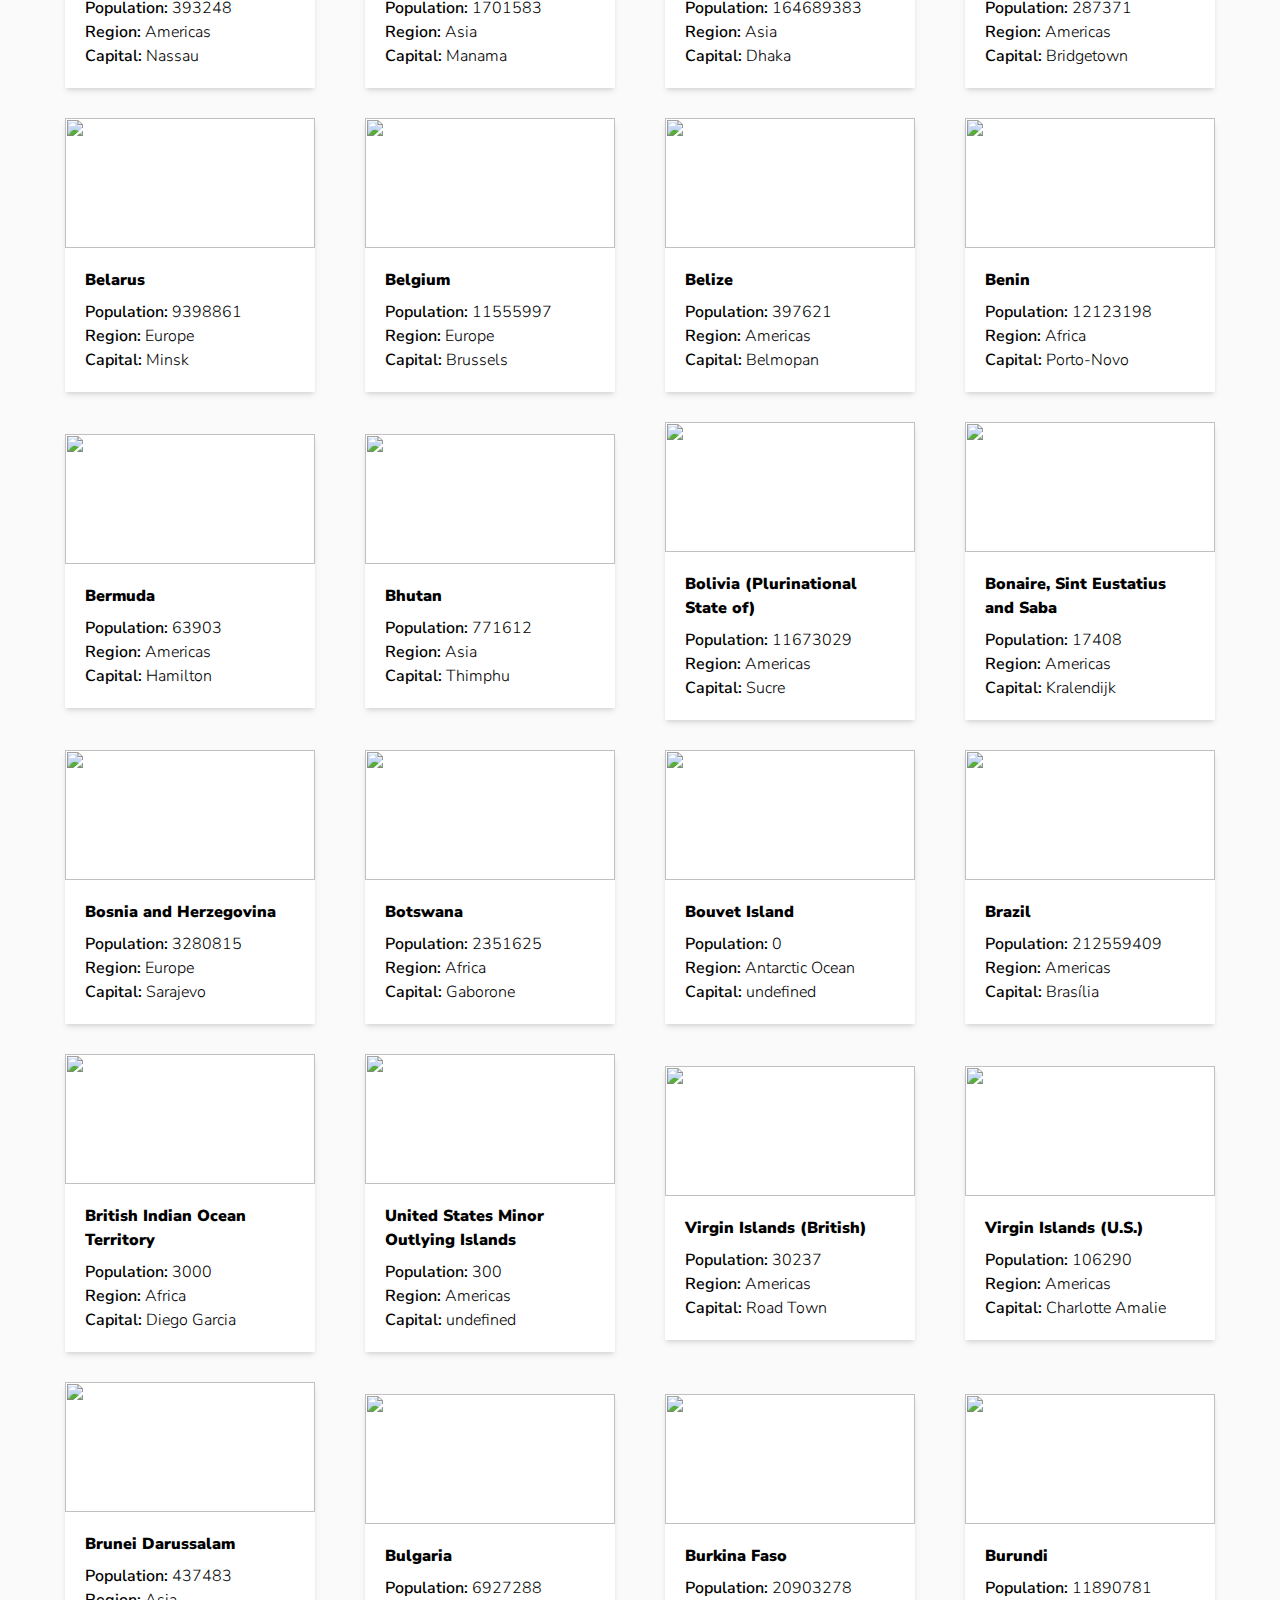
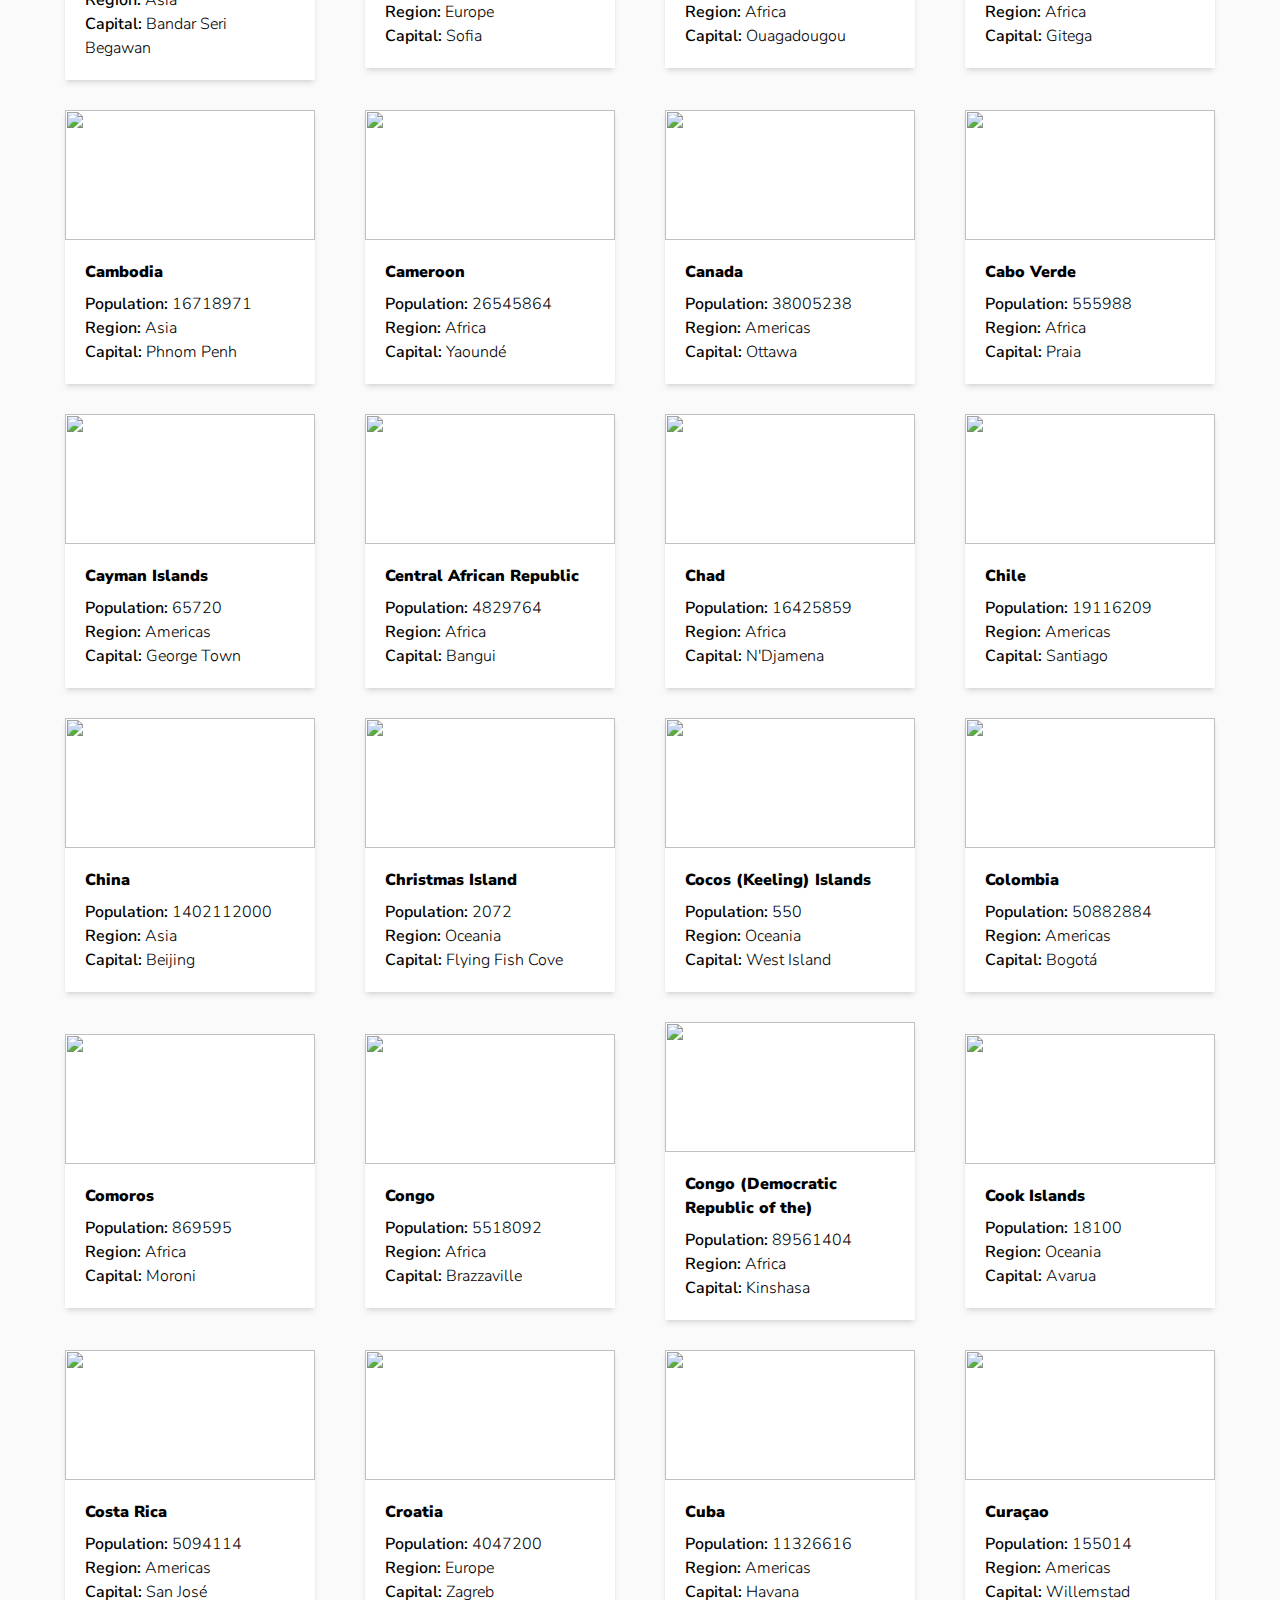
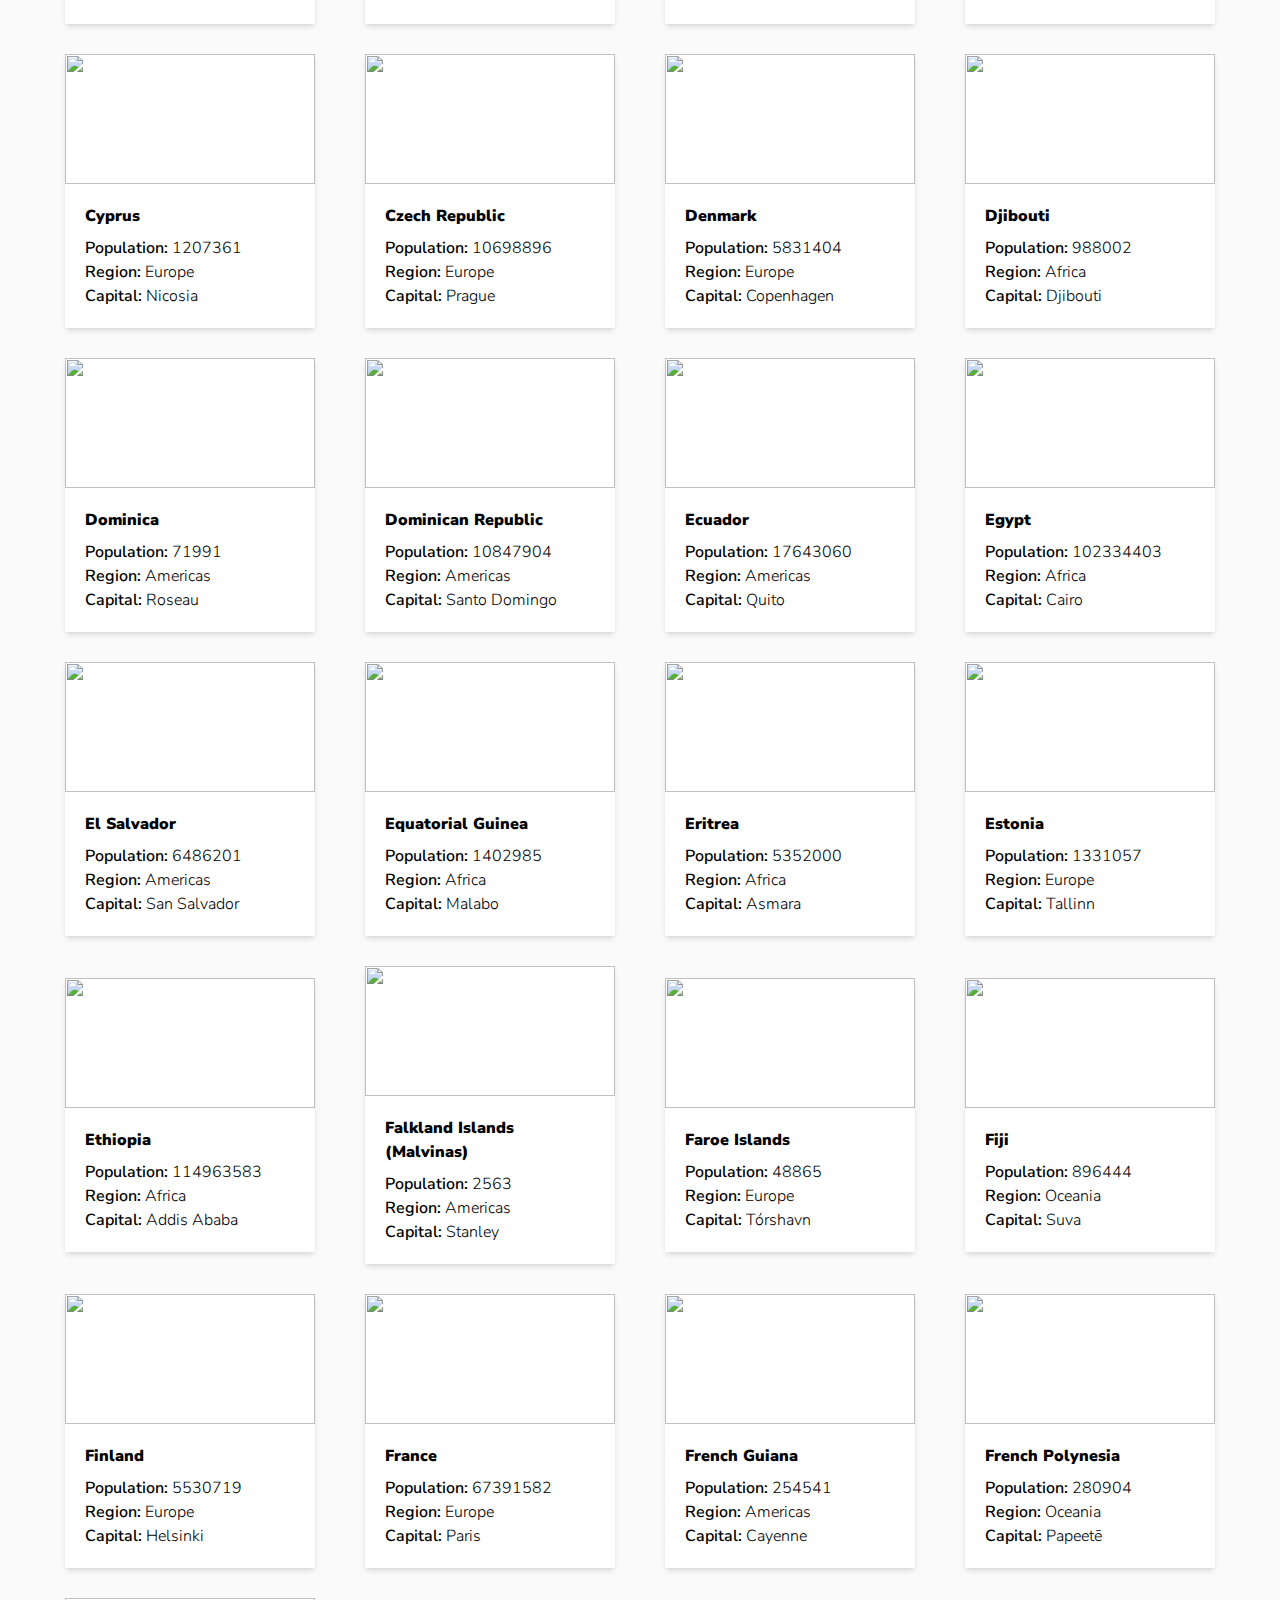
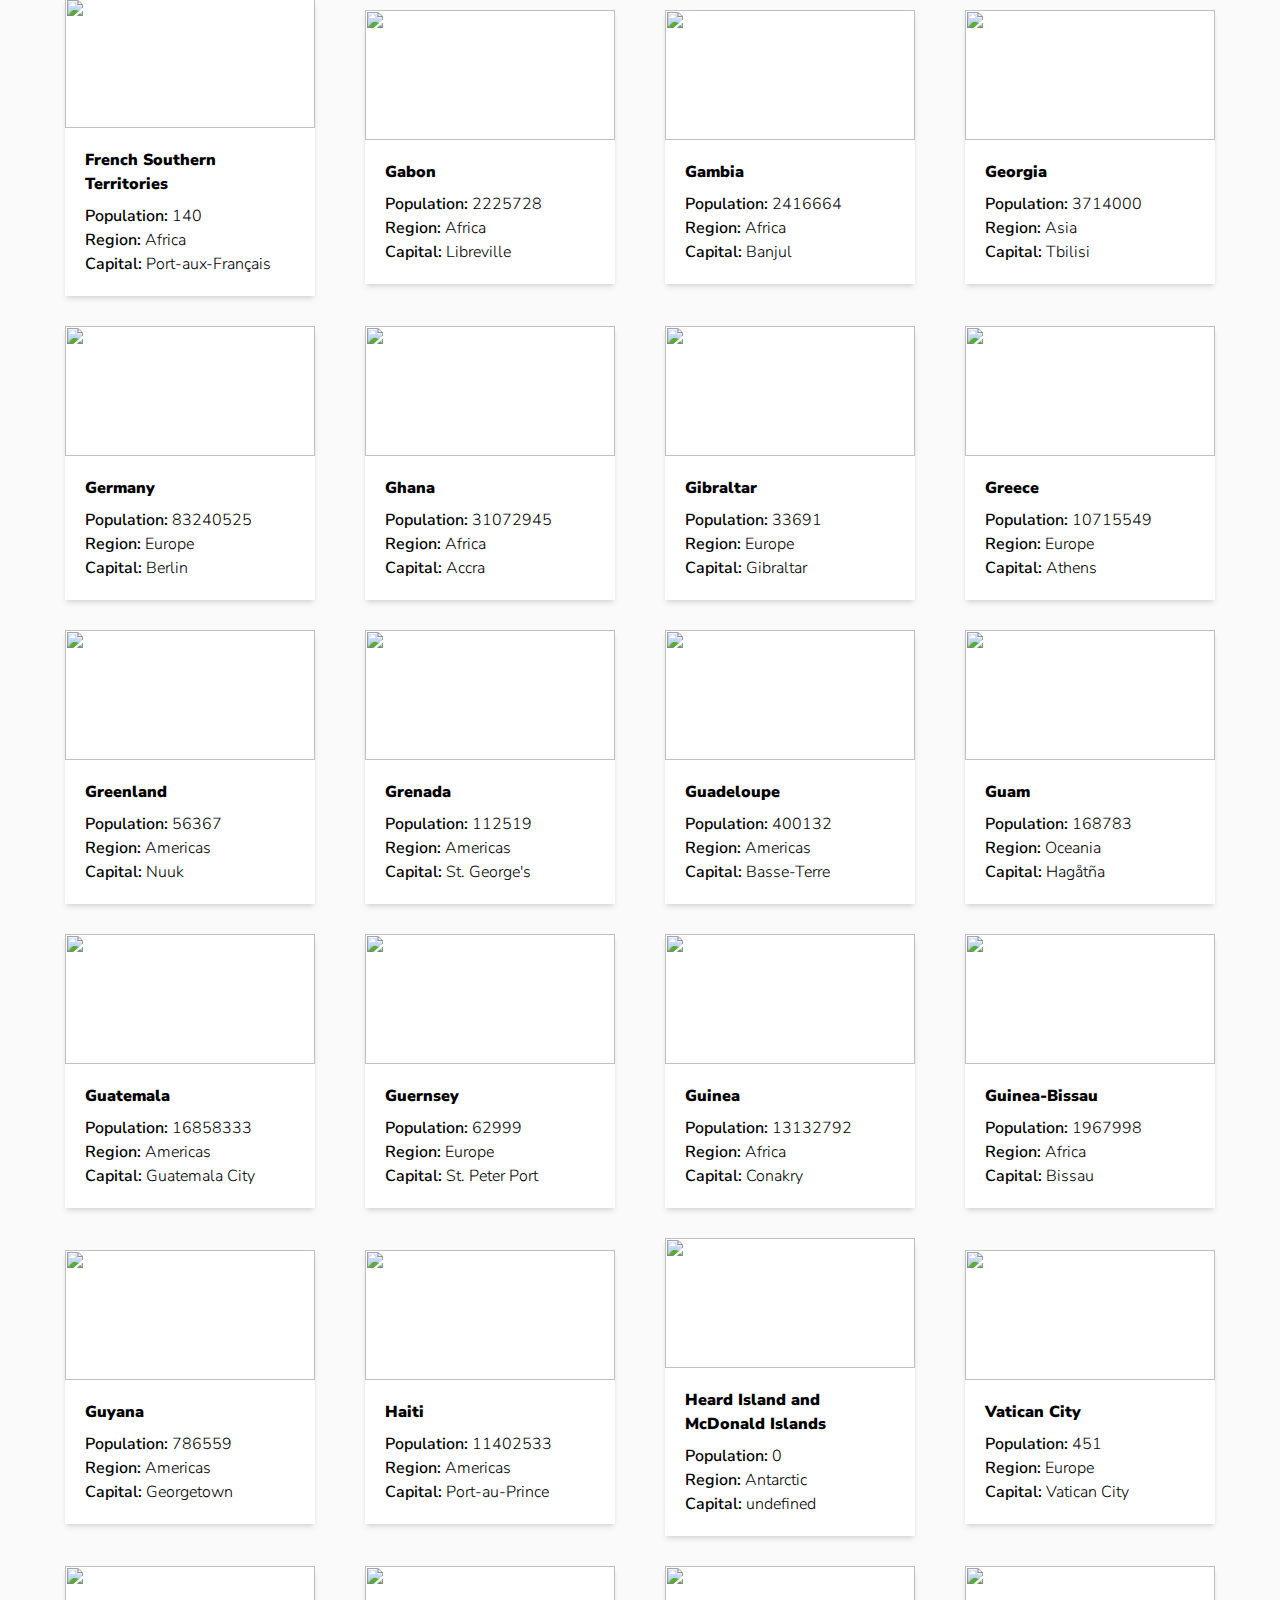
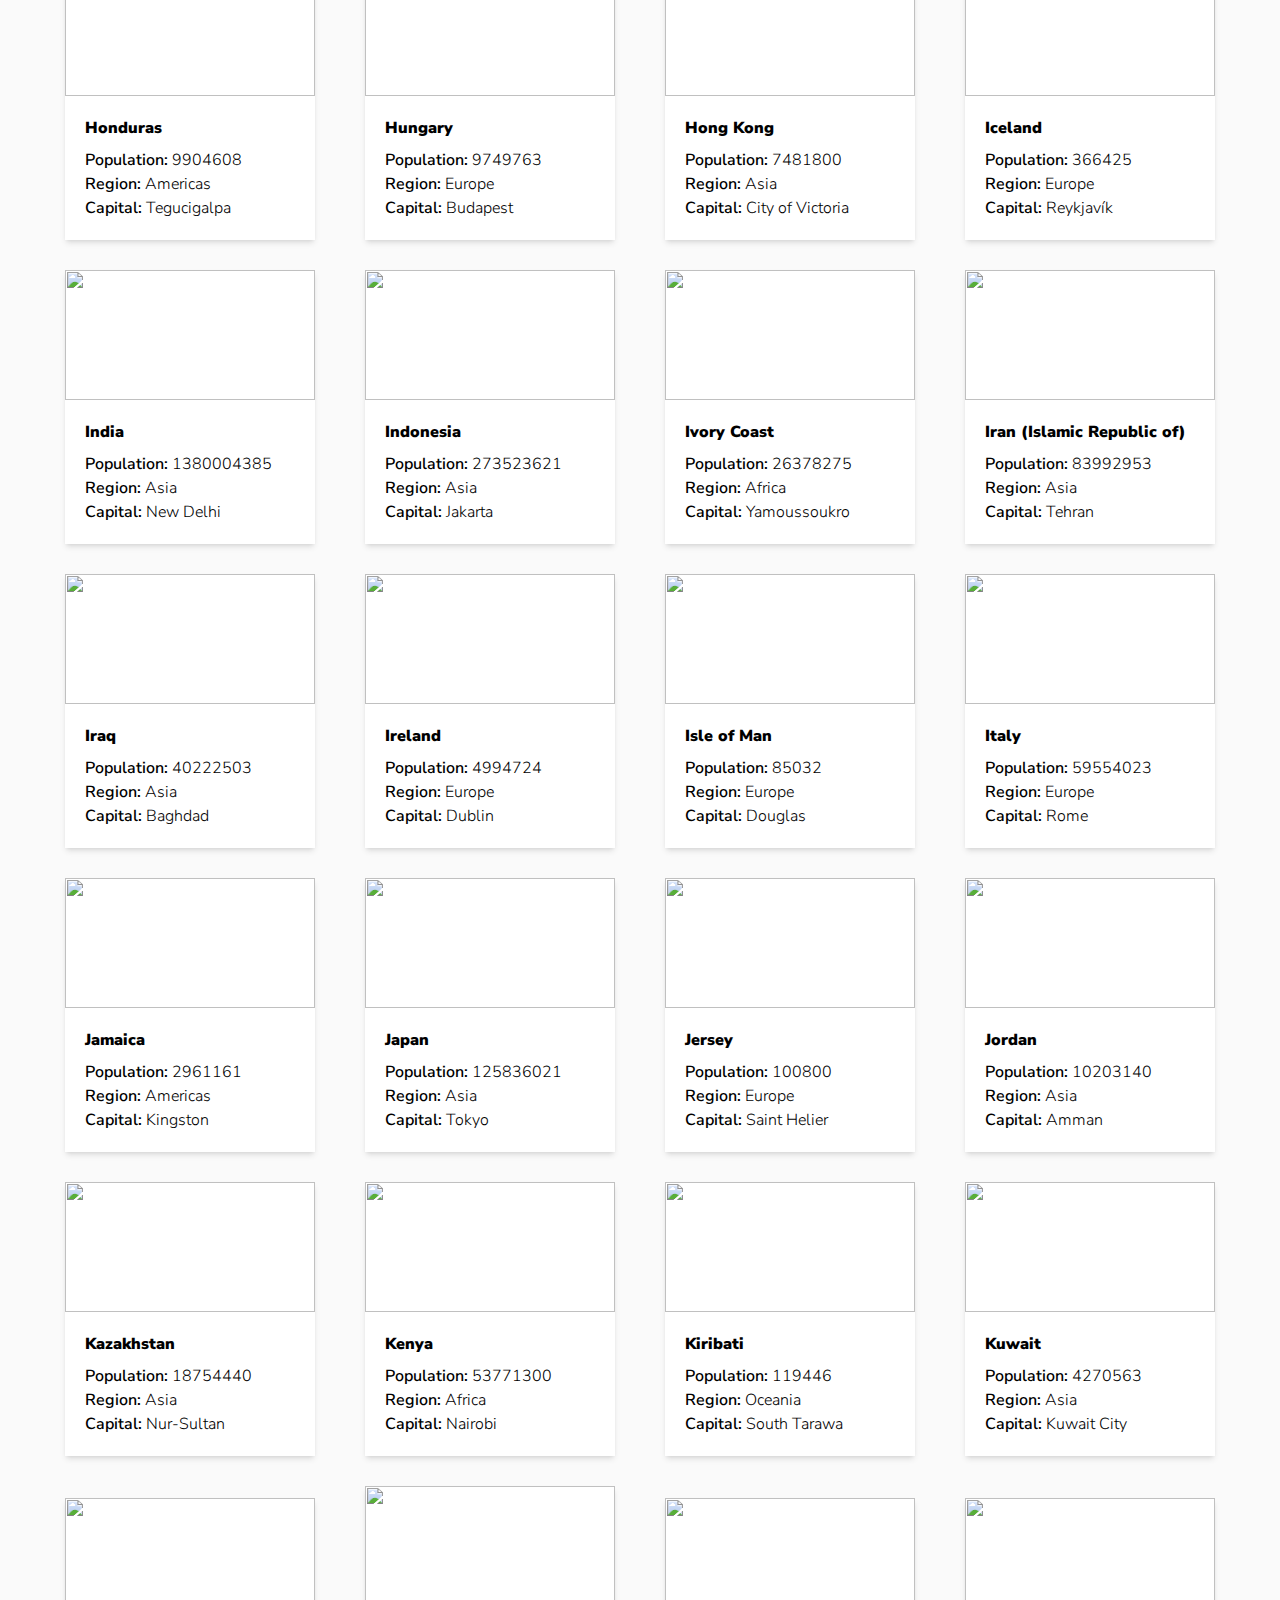
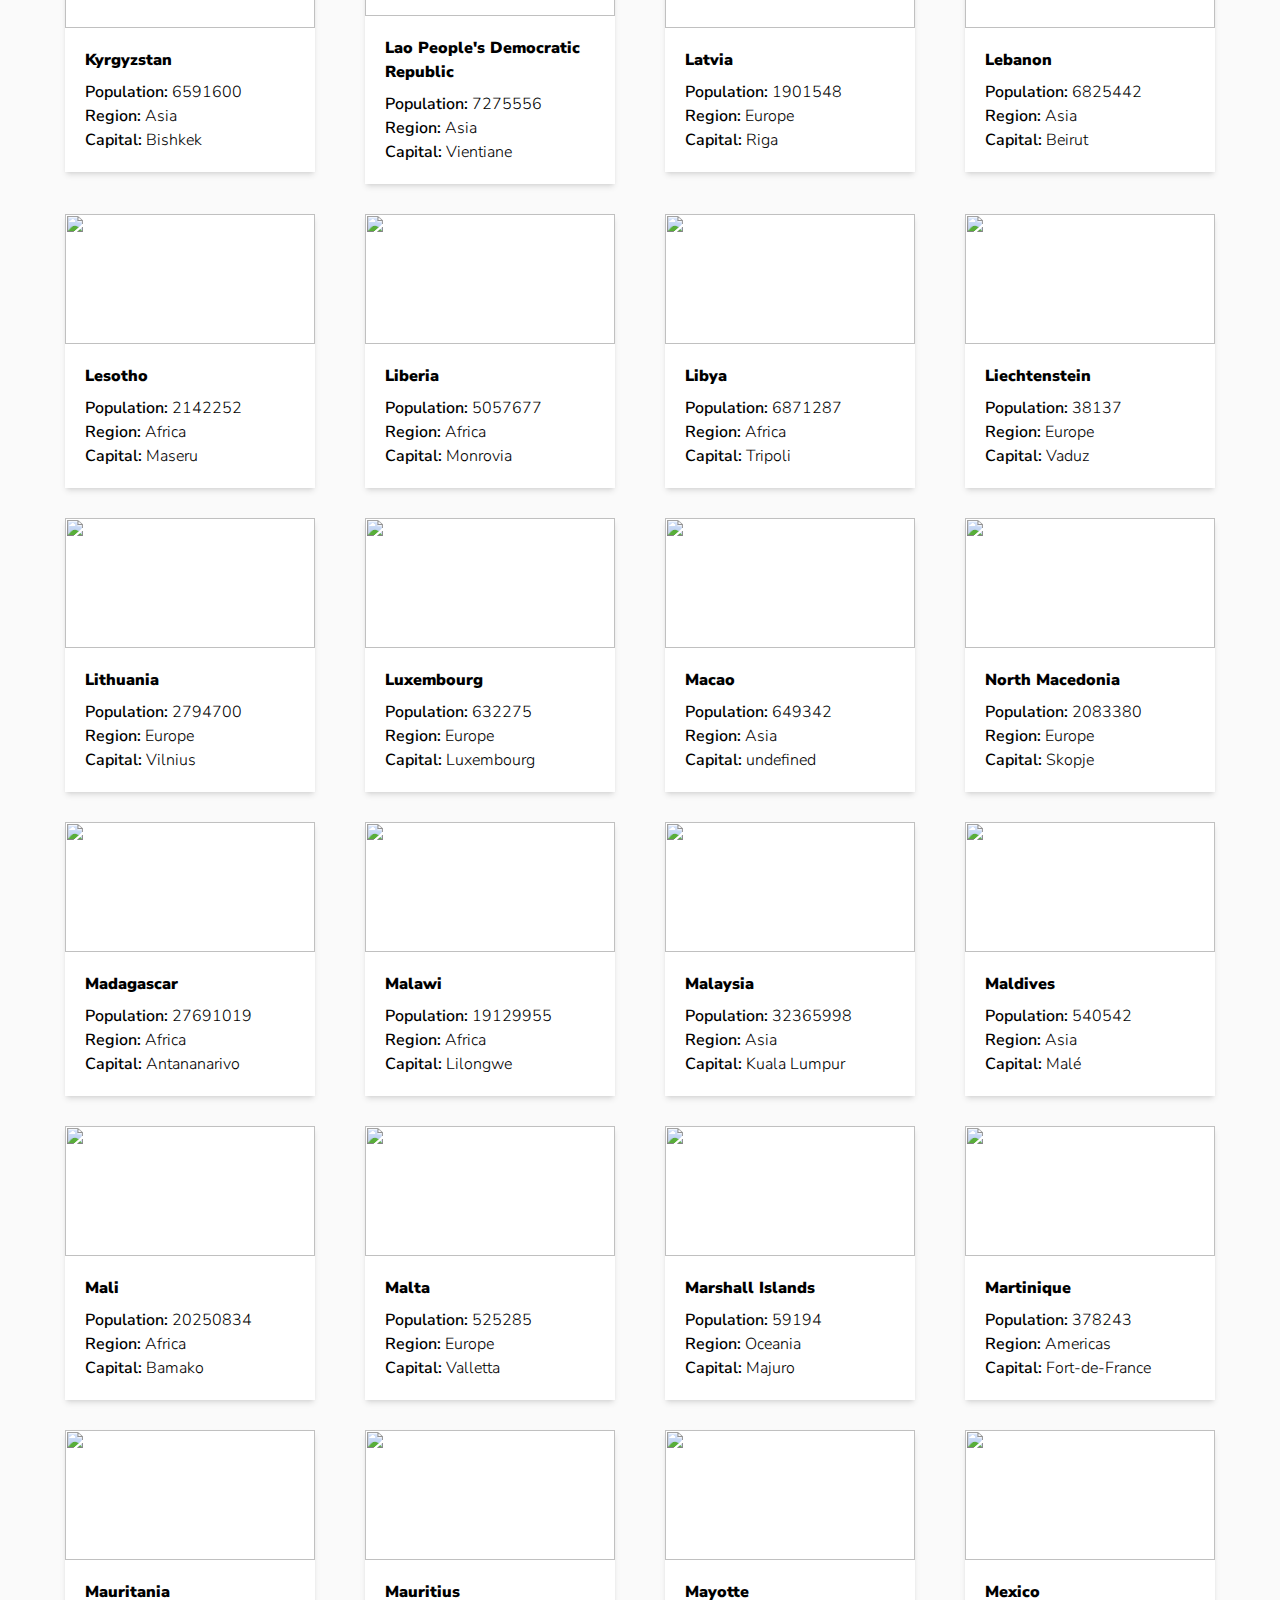
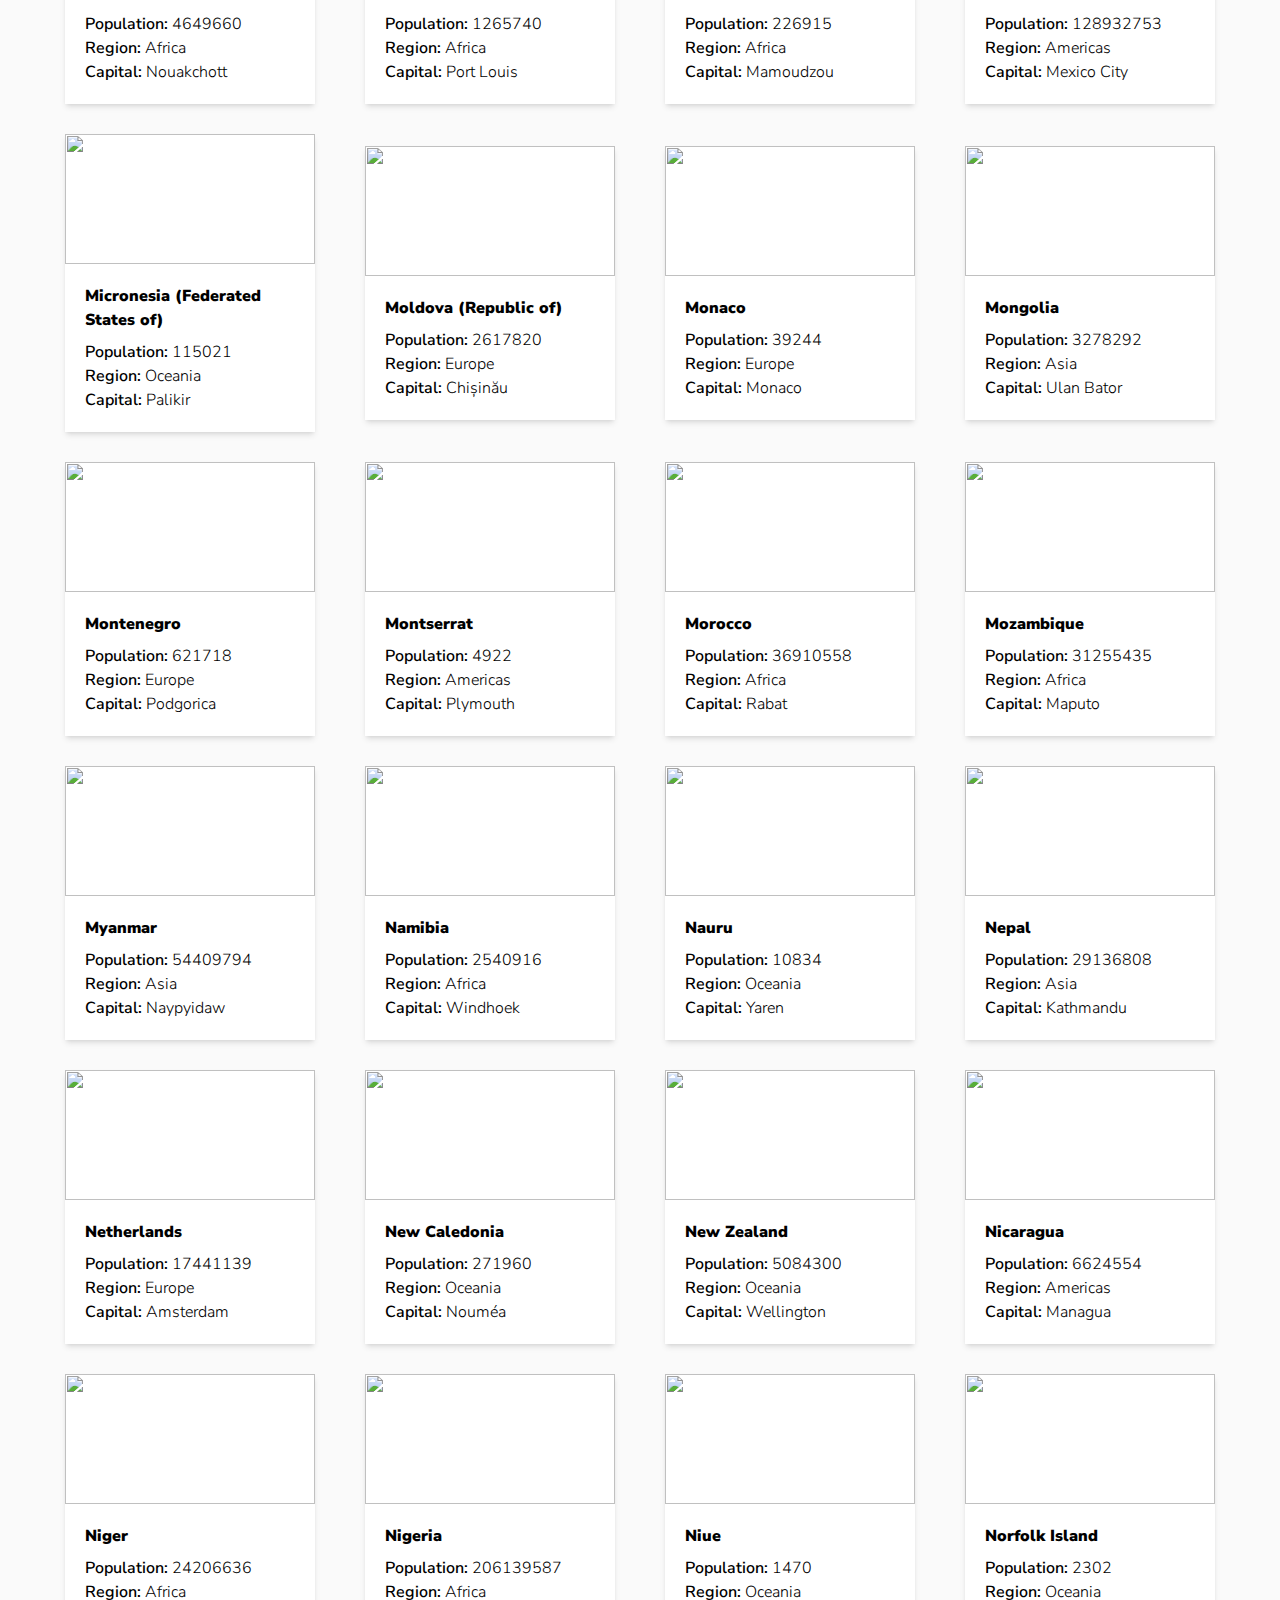
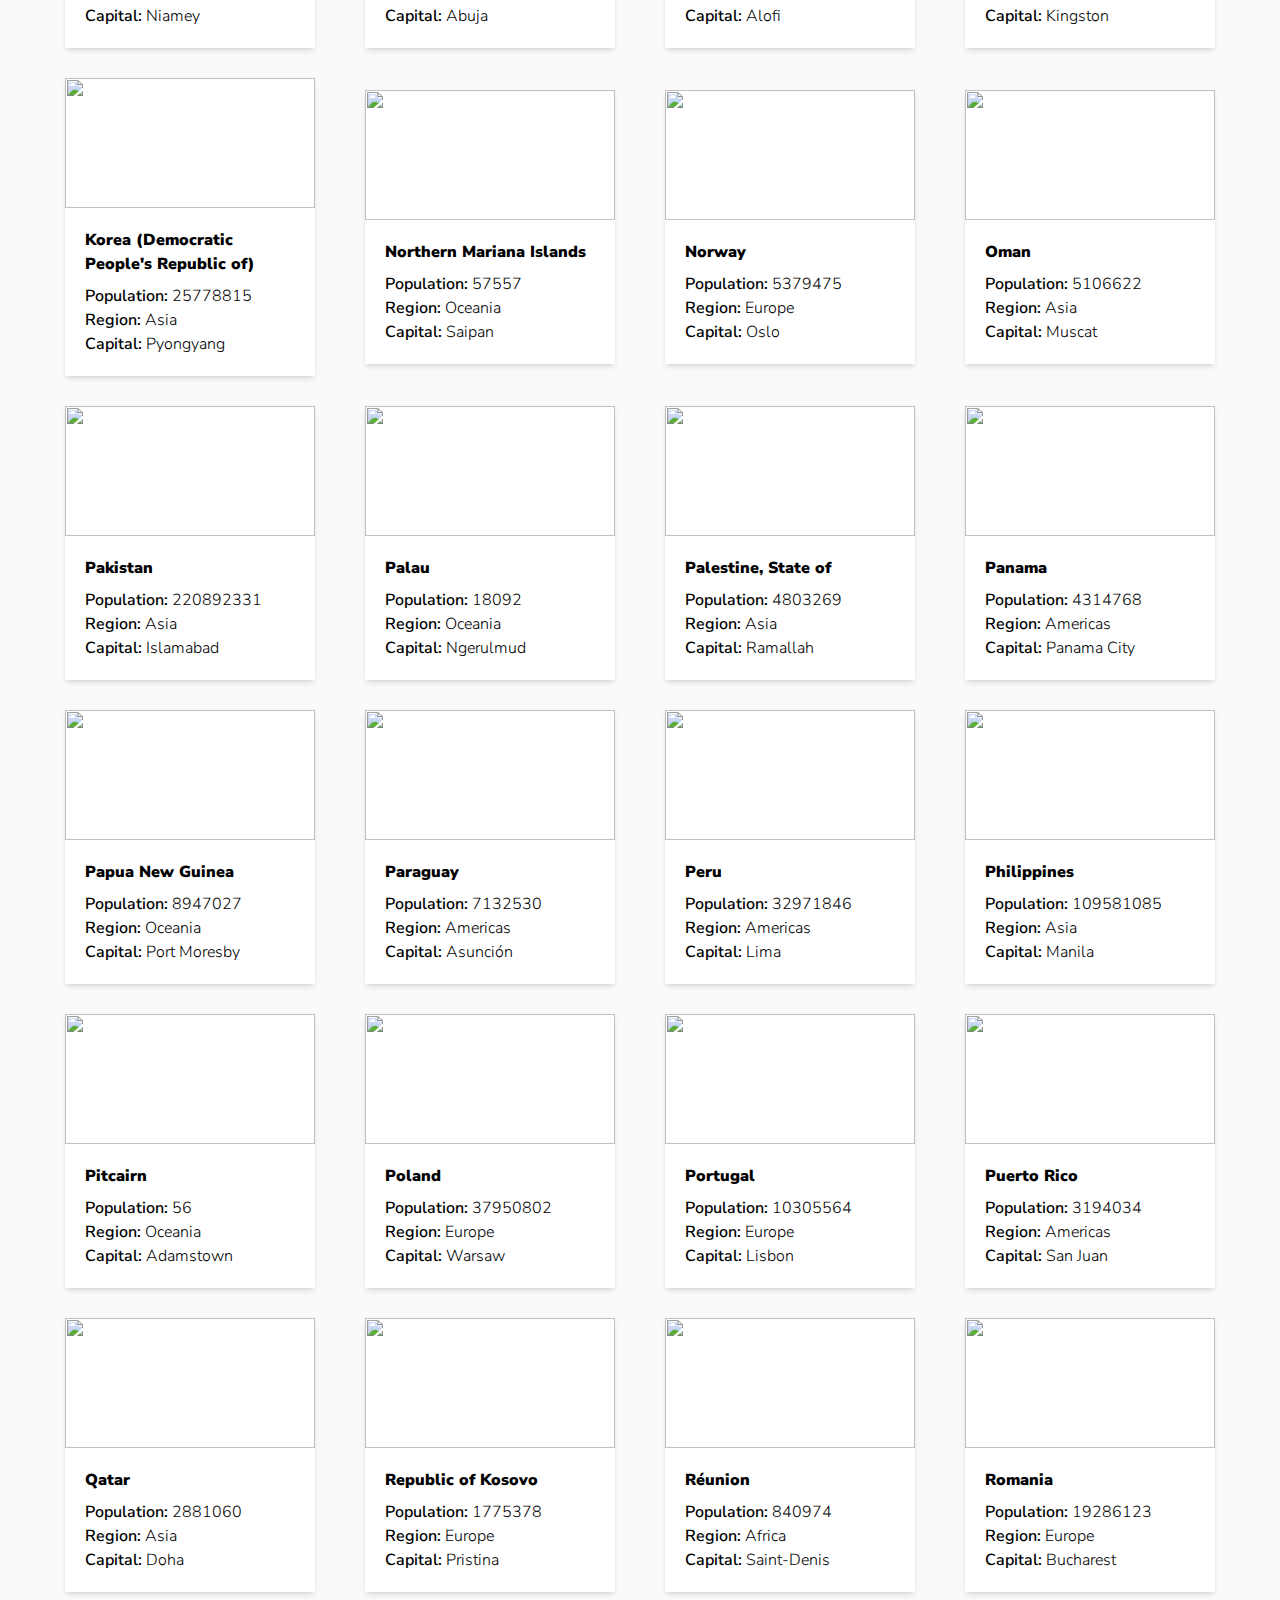
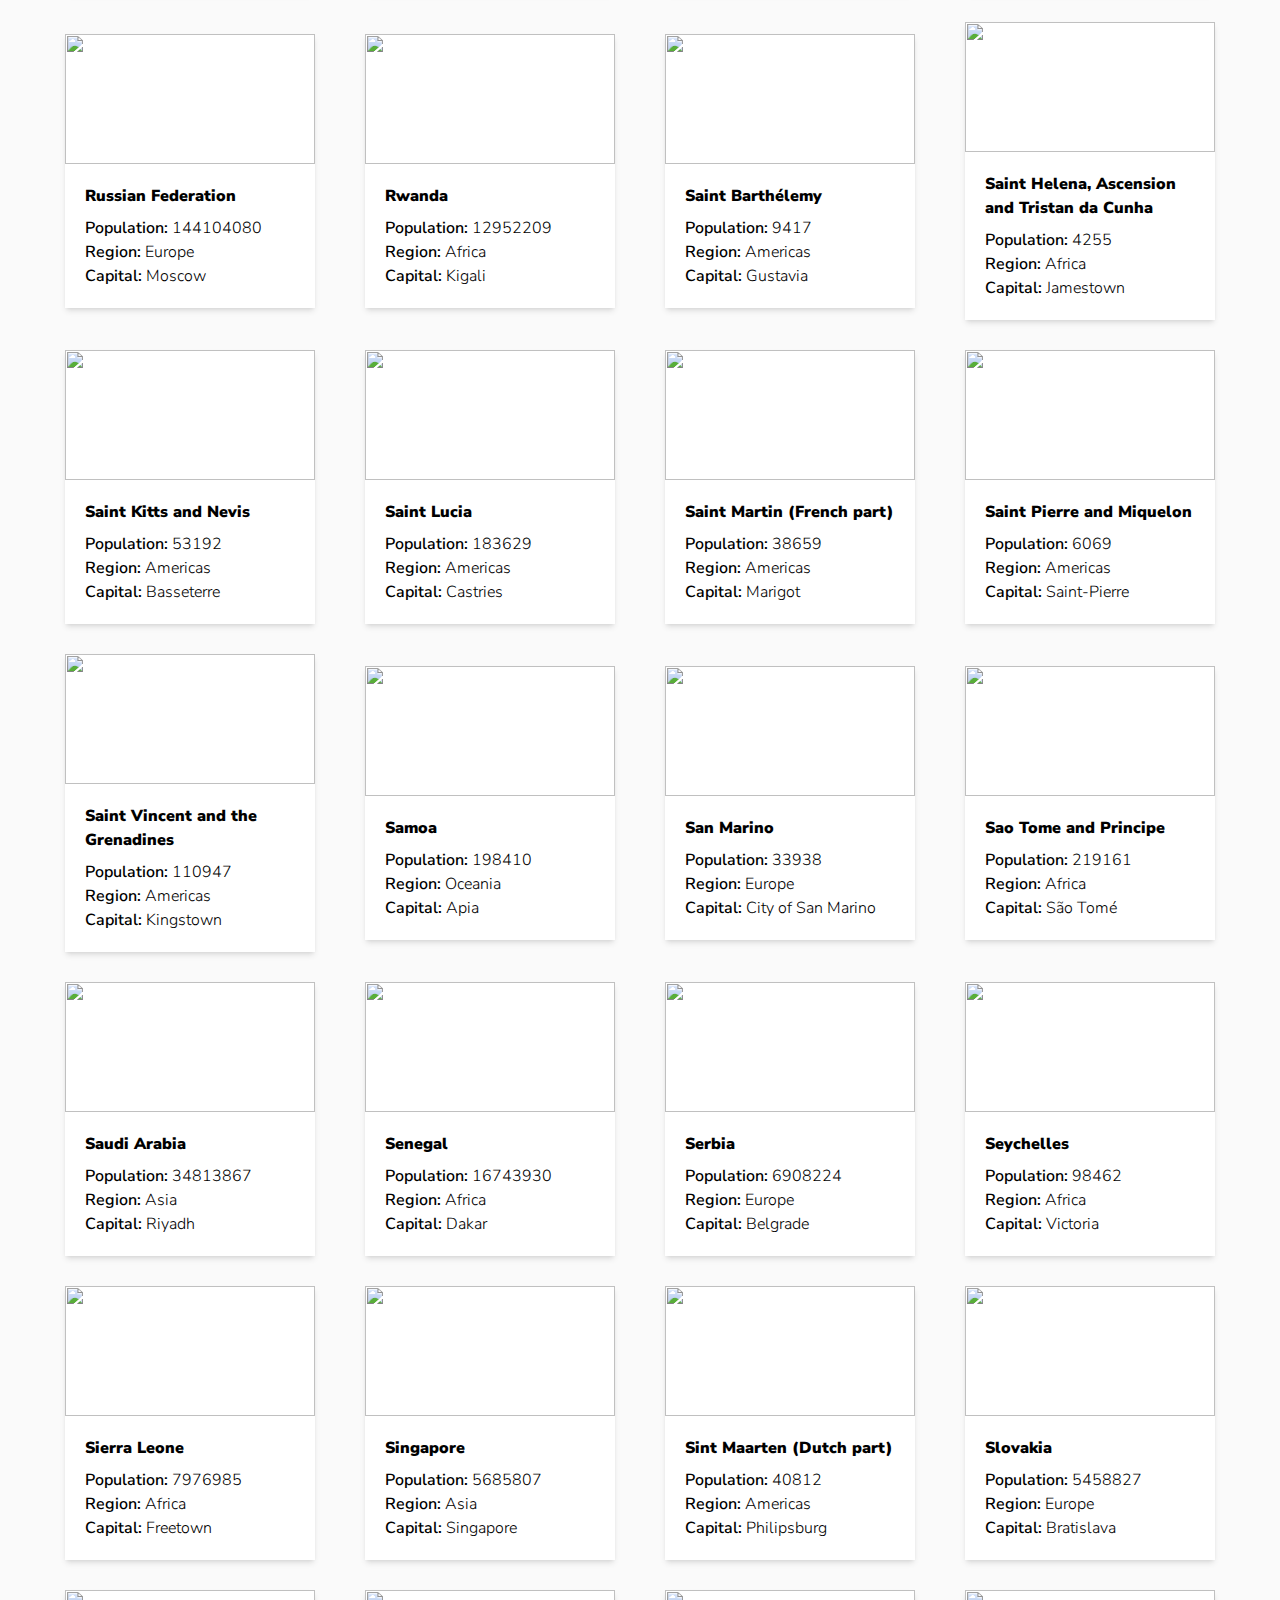
==== commit ac5e1edd: "i add the country page detail" ====
--- a/index.html
+++ b/index.html
@@ -3,8 +3,10 @@
 <head>
     <meta charset="UTF-8">
     <meta name="viewport" content="width=device-width, initial-scale=1.0">
+    
     <title>Document</title>
     <link rel="stylesheet" href="css/style.css">
+    <link id="icon" rel="icon" href="image/website-icon.png" type="image/x-icon">
     <!-- font family -->
     <link rel="preconnect" href="https://fonts.googleapis.com">
     <link rel="preconnect" href="https://fonts.gstatic.com" crossorigin>
@@ -28,8 +30,8 @@
     <main class="mt-[40px]">
         <div class="container px-[15px]">
             <!-- start serach party of main -->
-            <section id="main-search" class="flex items-center justify-between">
-                <div class="search bg-white dark:bg-[hsl(209,23%,22%)] shadow-md py-3 px-4 w-[30%]">
+            <section id="main-search" class="flex items-center justify-between gap-[30px] flex-wrap">
+                <div class="search bg-white dark:bg-[hsl(209,23%,22%)] shadow-md py-3 px-4 w-full sm:w-[300px] lg:w-[30%]">
                     <i class="fa-solid fa-magnifying-glass"></i>
                     <input type="text" class="outline-none border-none ms-3 dark:bg-[hsl(209,23%,22%)]" id="country-search" placeholder="Search for a country...">
                 </div>
@@ -50,7 +52,7 @@
             </section>
             <!-- End serach party of main -->
             <!-- start party of countrys -->
-            <section id="main-countries" class="mt-[40px] grid grid-cols-auto-fill-250 gap-[30px]">
+            <section id="main-countries" class="mt-[40px] grid grid-cols-auto-fill-250 gap-[30px] place-items-center">
                 <!-- <article class="bg-white dark:bg-[hsl(209,23%,22%)] shadow-md w-[250px]">
                     <img class="object-cover w-full h-[130px]" src="al.png" alt="">
                     <div class="article-content p-5">
--- a/css/style.css
+++ b/css/style.css
@@ -1,5 +1,5 @@
 /*
-! tailwindcss v3.4.7 | MIT License | https://tailwindcss.com
+! tailwindcss v3.4.9 | MIT License | https://tailwindcss.com
 */
 
 /*
@@ -629,6 +629,22 @@
   margin-bottom: 0.5rem;
 }
 
+.mb-\[30px\] {
+  margin-bottom: 30px;
+}
+
+.mb-\[40px\] {
+  margin-bottom: 40px;
+}
+
+.mb-\[50px\] {
+  margin-bottom: 50px;
+}
+
+.me-2 {
+  margin-inline-end: 0.5rem;
+}
+
 .ms-3 {
   margin-inline-start: 0.75rem;
 }
@@ -637,6 +653,18 @@
   margin-top: 40px;
 }
 
+.mt-\[50px\] {
+  margin-top: 50px;
+}
+
+.mb-1 {
+  margin-bottom: 0.25rem;
+}
+
+.block {
+  display: block;
+}
+
 .flex {
   display: flex;
 }
@@ -649,20 +677,25 @@
   height: 130px;
 }
 
+.h-full {
+  height: 100%;
+}
+
 .w-\[250px\] {
   width: 250px;
 }
 
-.w-\[30\%\] {
-  width: 30%;
+.w-fit {
+  width: -moz-fit-content;
+  width: fit-content;
 }
 
 .w-full {
   width: 100%;
 }
 
-.max-w-full {
-  max-width: 100%;
+.flex-1 {
+  flex: 1 1 0%;
 }
 
 .cursor-pointer {
@@ -673,6 +706,18 @@
   grid-template-columns: repeat(auto-fill, minmax(250px, 1fr));
 }
 
+.flex-col {
+  flex-direction: column;
+}
+
+.flex-wrap {
+  flex-wrap: wrap;
+}
+
+.place-items-center {
+  place-items: center;
+}
+
 .items-center {
   align-items: center;
 }
@@ -685,8 +730,36 @@
   gap: 0.5rem;
 }
 
+.gap-4 {
+  gap: 1rem;
+}
+
+.gap-\[100px\] {
+  gap: 100px;
+}
+
 .gap-\[30px\] {
   gap: 30px;
+}
+
+.gap-\[\] {
+  gap: ;
+}
+
+.gap-\[40px\] {
+  gap: 40px;
+}
+
+.rounded-lg {
+  border-radius: 0.5rem;
+}
+
+.rounded-md {
+  border-radius: 0.375rem;
+}
+
+.border {
+  border-width: 1px;
 }
 
 .border-none {
@@ -722,11 +795,31 @@
   padding-right: 1rem;
 }
 
+.px-5 {
+  padding-left: 1.25rem;
+  padding-right: 1.25rem;
+}
+
 .px-\[15px\] {
   padding-left: 15px;
   padding-right: 15px;
 }
 
+.px-\[30px\] {
+  padding-left: 30px;
+  padding-right: 30px;
+}
+
+.py-1 {
+  padding-top: 0.25rem;
+  padding-bottom: 0.25rem;
+}
+
+.py-2 {
+  padding-top: 0.5rem;
+  padding-bottom: 0.5rem;
+}
+
 .py-3 {
   padding-top: 0.75rem;
   padding-bottom: 0.75rem;
@@ -737,6 +830,10 @@
   padding-bottom: 20px;
 }
 
+.align-top {
+  vertical-align: top;
+}
+
 .text-\[16px\] {
   font-size: 16px;
 }
@@ -745,6 +842,10 @@
   font-size: 20px;
 }
 
+.text-\[26px\] {
+  font-size: 26px;
+}
+
 .font-\[300\] {
   font-weight: 300;
 }
@@ -753,12 +854,22 @@
   font-weight: 600;
 }
 
+.font-\[700\] {
+  font-weight: 700;
+}
+
 .font-\[800\] {
   font-weight: 800;
 }
 
 .font-\[900\] {
   font-weight: 900;
+}
+
+.shadow-lg {
+  --tw-shadow: 0 10px 15px -3px rgb(0 0 0 / 0.1), 0 4px 6px -4px rgb(0 0 0 / 0.1);
+  --tw-shadow-colored: 0 10px 15px -3px var(--tw-shadow-color), 0 4px 6px -4px var(--tw-shadow-color);
+  box-shadow: var(--tw-ring-offset-shadow, 0 0 #0000), var(--tw-ring-shadow, 0 0 #0000), var(--tw-shadow);
 }
 
 .shadow-md {
@@ -782,12 +893,31 @@
   transition-duration: 150ms;
 }
 
+.duration-300 {
+  transition-duration: 300ms;
+}
+
 .duration-500 {
   transition-duration: 500ms;
 }
 
 .ease-in {
   transition-timing-function: cubic-bezier(0.4, 0, 1, 1);
+}
+
+.ease-linear {
+  transition-timing-function: linear;
+}
+
+.hover\:shadow-xl:hover {
+  --tw-shadow: 0 20px 25px -5px rgb(0 0 0 / 0.1), 0 8px 10px -6px rgb(0 0 0 / 0.1);
+  --tw-shadow-colored: 0 20px 25px -5px var(--tw-shadow-color), 0 8px 10px -6px var(--tw-shadow-color);
+  box-shadow: var(--tw-ring-offset-shadow, 0 0 #0000), var(--tw-ring-shadow, 0 0 #0000), var(--tw-shadow);
+}
+
+.group:hover .group-hover\:translate-x-\[-6px\] {
+  --tw-translate-x: -6px;
+  transform: translate(var(--tw-translate-x), var(--tw-translate-y)) rotate(var(--tw-rotate)) skewX(var(--tw-skew-x)) skewY(var(--tw-skew-y)) scaleX(var(--tw-scale-x)) scaleY(var(--tw-scale-y));
 }
 
 .dark\:bg-\[hsl\(207\2c 26\%\2c 17\%\)\]:is(.dark *) {
@@ -803,4 +933,40 @@
 .dark\:text-\[hsl\(0\2c 0\%\2c 100\%\)\]:is(.dark *) {
   --tw-text-opacity: 1;
   color: hsl(0 0% 100% / var(--tw-text-opacity));
+}
+
+@media (min-width: 640px) {
+  .sm\:flex {
+    display: flex;
+  }
+
+  .sm\:w-\[300px\] {
+    width: 300px;
+  }
+
+  .sm\:w-\[450px\] {
+    width: 450px;
+  }
+
+  .sm\:flex-row {
+    flex-direction: row;
+  }
+
+  .sm\:items-center {
+    align-items: center;
+  }
+
+  .sm\:gap-0 {
+    gap: 0px;
+  }
+}
+
+@media (min-width: 1024px) {
+  .lg\:w-\[30\%\] {
+    width: 30%;
+  }
+
+  .lg\:w-\[600px\] {
+    width: 600px;
+  }
 }